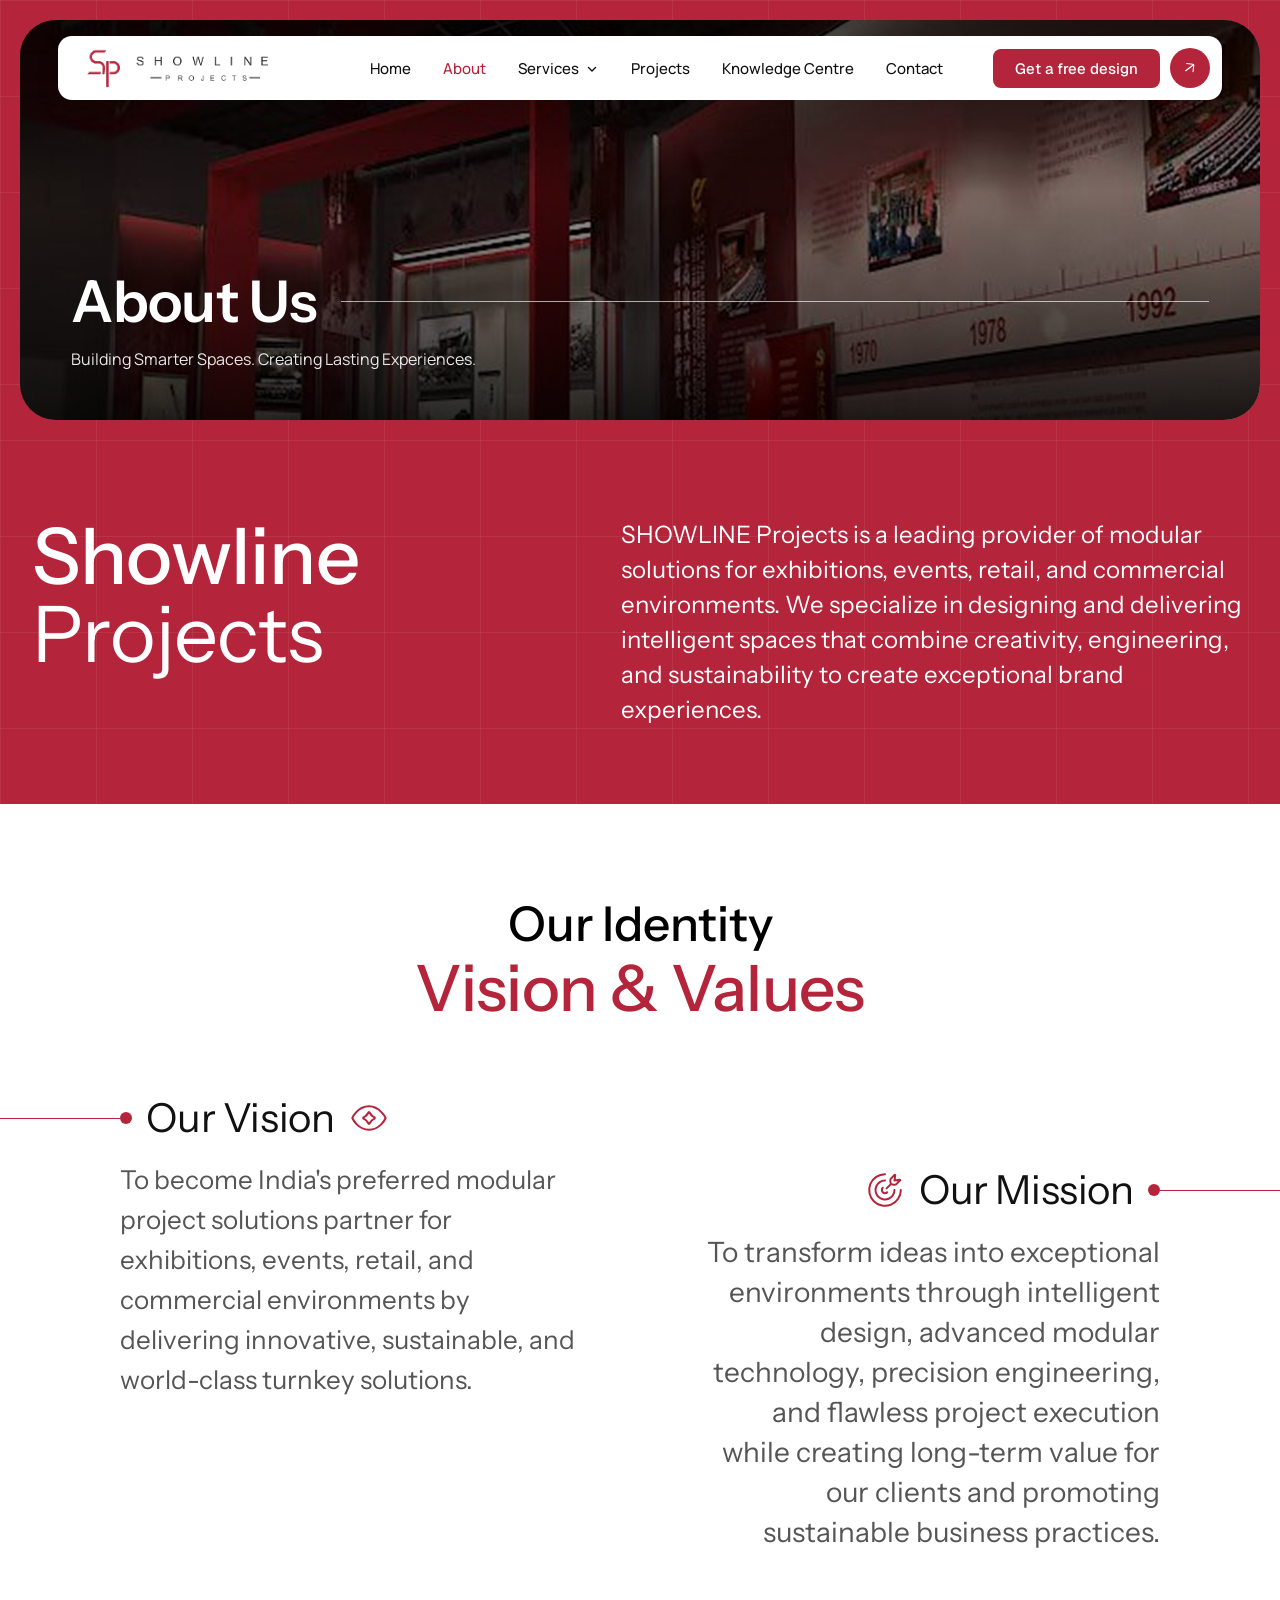
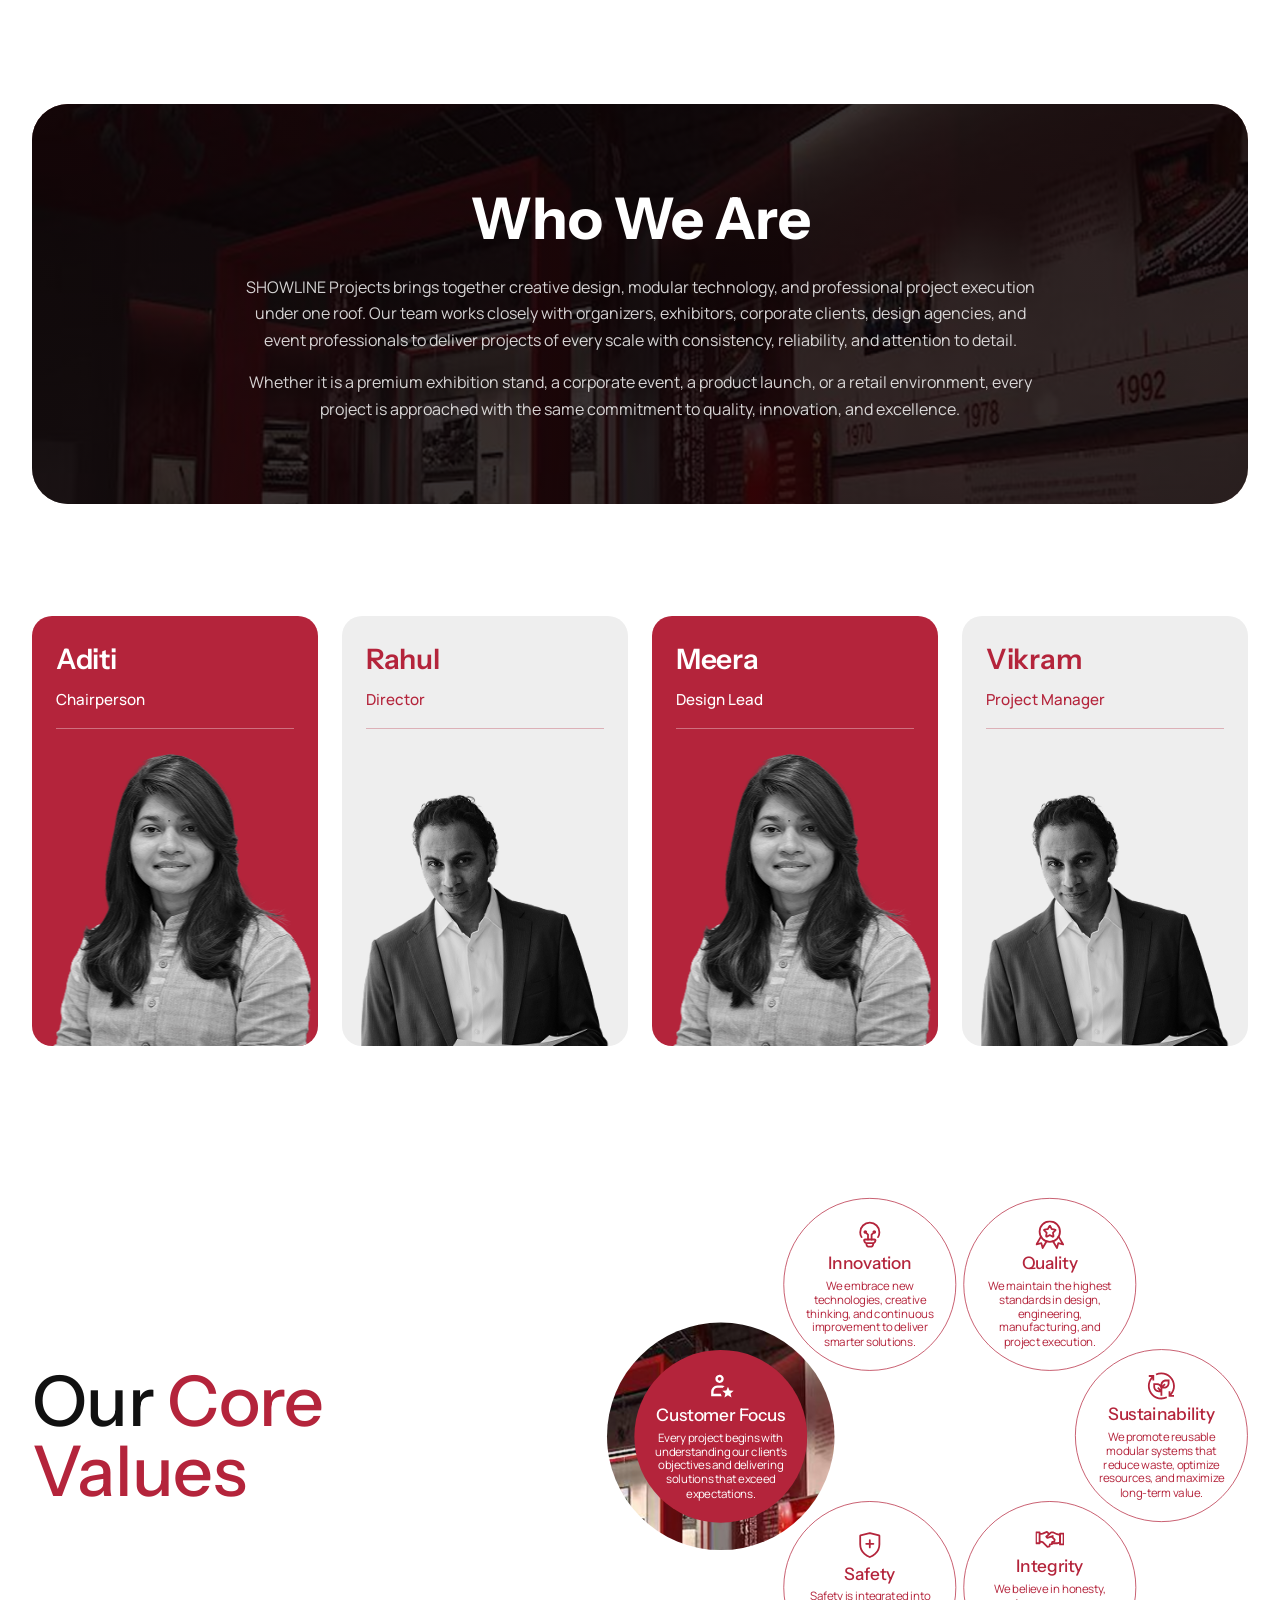
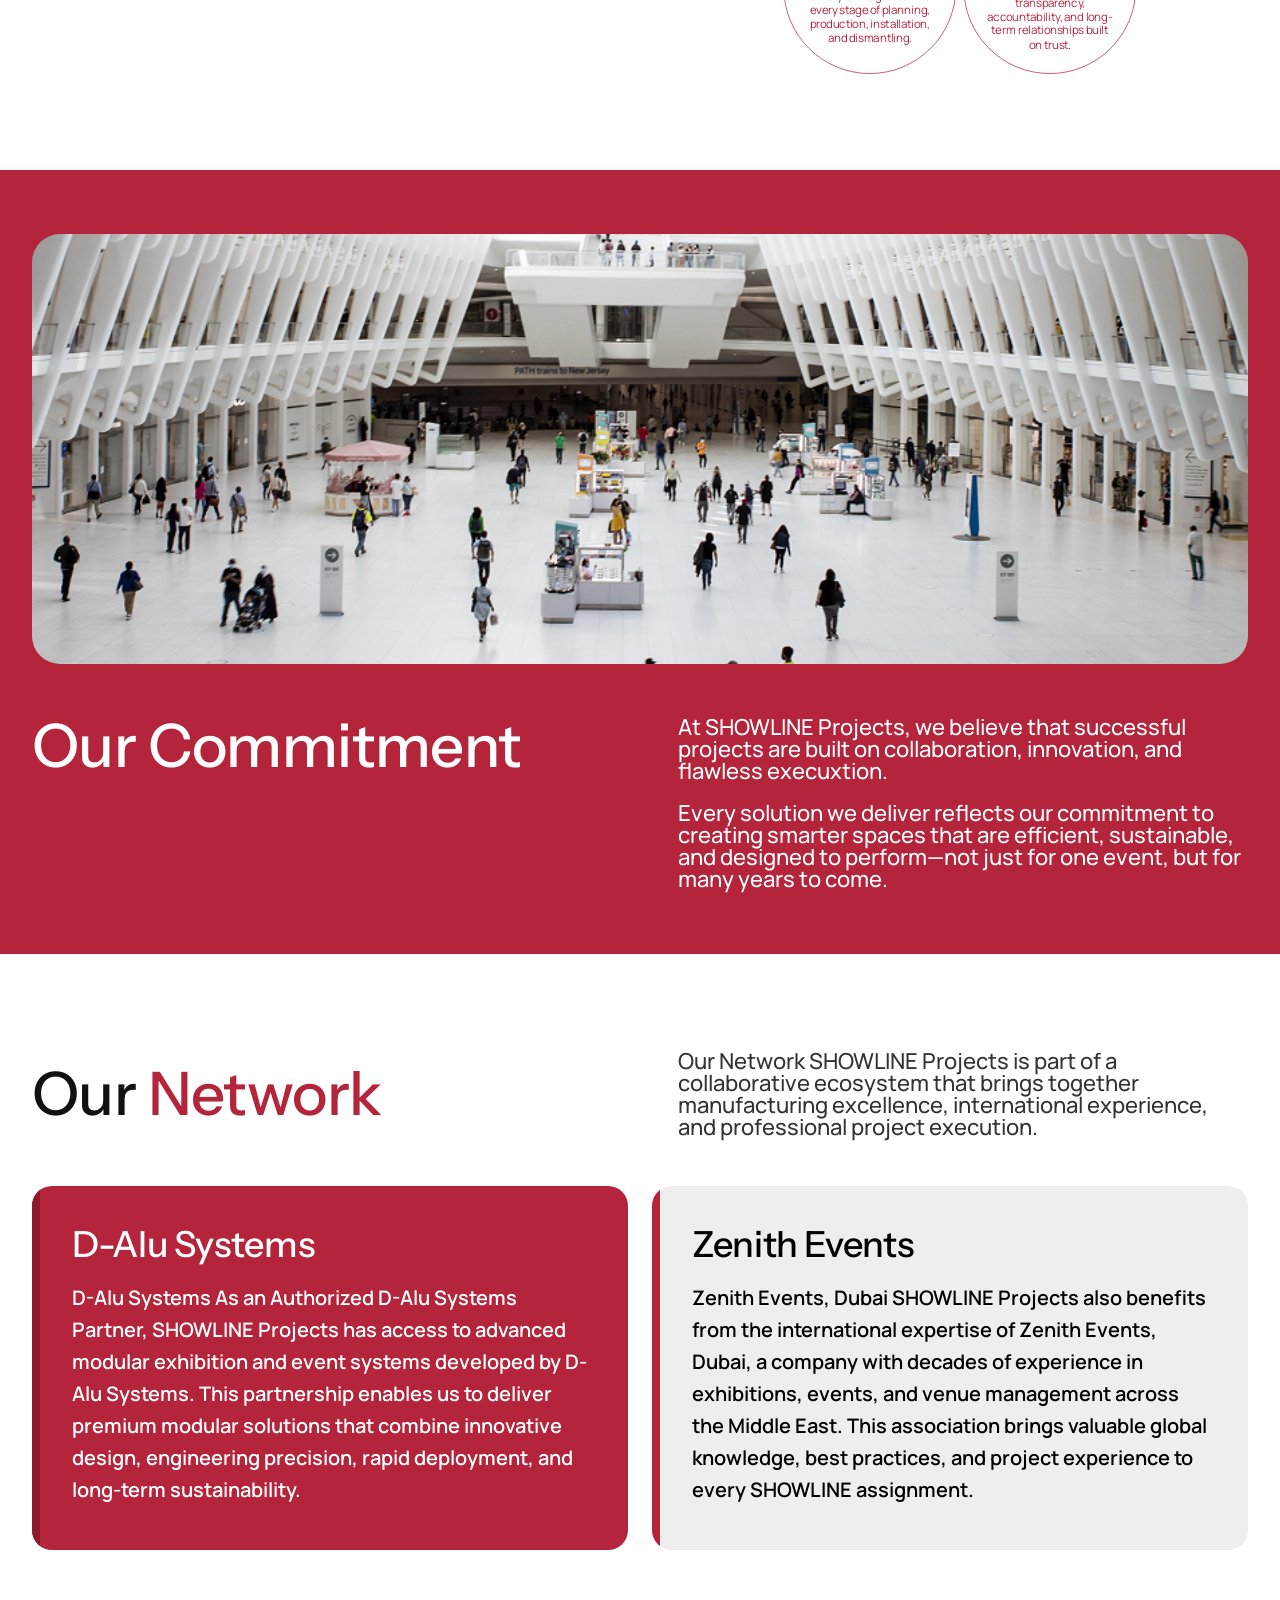
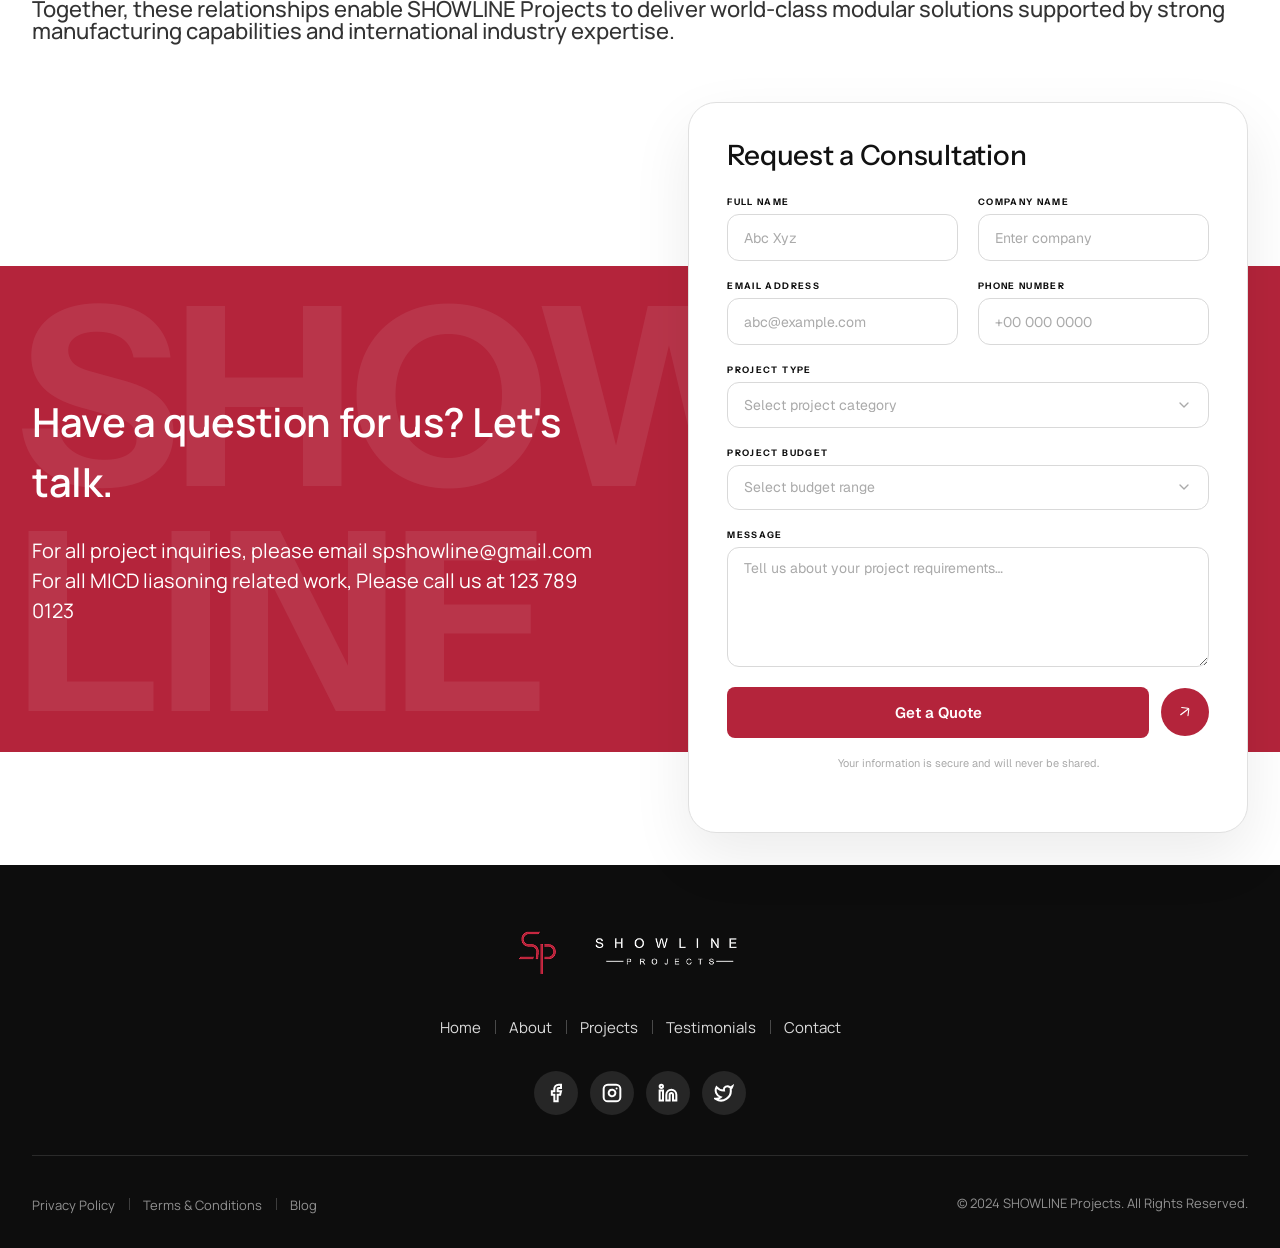
==== about-us.html @ 3eb7bf15 "Refactor styles for testimonials section and adjust button border radius for improved aesthetics" ====
<!DOCTYPE html>
<html lang="en">

<head>
    <meta charset="UTF-8">
    <meta name="viewport" content="width=device-width, initial-scale=1.0">
    <title>About Us — Showline Projects</title>
    <meta name="description"
        content="Showline Projects — a leading provider of modular solutions for exhibitions, events, retail, and commercial environments.">
    <meta name="keywords"
        content="about Showline Projects, modular solutions provider, exhibition stands, retail environments, commercial spaces, event solutions">
    <meta name="author" content="Showline Projects">
    <meta property="og:title" content="About Us — Showline Projects">
    <meta property="og:description"
        content="Learn more about Showline Projects, a leading provider of modular solutions for exhibitions, events, and retail environments.">
    <meta property="og:type" content="website">

    <!-- Favicon -->
    <link rel="icon" type="image/x-icon" href="favicon.ico">
    <link rel="icon" type="image/svg+xml" href="favicon.svg">

    <link rel="stylesheet" href="css/global.css">
    <link rel="stylesheet" href="css/about-us.css">
    <script src="js/lib/aos.js"></script>
    <script>
        AOS?.init();
    </script>
</head>

<body>

    <!-- ============================ HEADER ============================ -->
    <header class="site-header">
        <div class="site-header__inner">
            <a href="index.html" class="site-header__logo" aria-label="Showline Projects — home">
                <img src="images/logo/showline-navbar-logo.png" alt="Showline Projects" width="270" height="46">
            </a>

            <nav class="site-nav" id="site-nav" aria-label="Primary">
                <ul class="site-nav__list">
                    <li><a href="index.html">Home</a></li>
                    <li><a href="about-us.html" aria-current="page">About</a></li>
                    <li class="site-nav__item nav-dropdown">
                        <button type="button" class="site-nav__link nav-dropdown__toggle" aria-haspopup="true"
                            aria-expanded="false">
                            Services
                            <span aria-hidden="true"></span>
                        </button>
                        <ul class="nav-dropdown__menu">
                            <li><a href="exhibition.html">Exhibition &amp; Trade shows</a></li>
                            <li><a href="events.html">Events and Experiences</a></li>
                        </ul>
                    </li>
                    <li><a href="projects.html">Projects</a></li>
                    <li><a href="knowledge-center.html">Knowledge Centre</a></li>
                    <li><a href="contact-us.html">Contact</a></li>
                </ul>
            </nav>

            <div class="site-header__actions">
                <a href="#contact" class="btn btn-primary site-header__cta">
                    <span>Get a free design</span>
                    <span>Get a Quote</span>
                </a>
                <a href="#contact" class="btn-icon btn-icon--sm" aria-label="Get a free design">
                    <img src="images/icons/icon-arrow-navbar.svg" alt="" width="24" height="24">
                </a>
                <button class="nav-toggle" id="nav-toggle" aria-label="Toggle menu" aria-expanded="false"
                    aria-controls="site-nav">
                    <span></span><span></span><span></span>
                </button>
            </div>
        </div>
    </header>

    <main>

        <!-- ============================ HERO ============================ -->
        <section class="hero red-block" aria-labelledby="hero-title">
            <div class="hero__frame">
                <img class="hero__bg" src="images/about-us/hero-section-bg.jpg" alt="" aria-hidden="true">
                <img class="hero__overlay" src="images/about-us/hero-section-overlay.png" alt="" aria-hidden="true">
                <div class="hero__content">
                    <h1 id="hero-title" class="hero__title">About Us</h1>
                    <p class="hero__subtitle">Building Smarter Spaces. Creating Lasting Experiences.</p>
                </div>
            </div>
        </section>

        <!-- ===================== SHOWLINE PROJECTS INTRO ===================== -->
        <section class="intro red-block" aria-labelledby="intro-title">
            <div class="container intro__inner">
                <h2 id="intro-title" class="intro__title"><span>Showline</span><br>Projects</h2>
                <p class="intro__text">
                    SHOWLINE Projects is a leading provider of modular solutions for exhibitions, events,
                    retail, and commercial environments. We specialize in designing and delivering intelligent
                    spaces that combine creativity, engineering, and sustainability to create exceptional brand
                    experiences.
                </p>
            </div>
        </section>

        <!-- ===================== VISION & MISSION ===================== -->
        <section class="identity section" aria-labelledby="identity-title">
            <div class="container">
                <header class="identity__head text-center">
                    <p class="identity__eyebrow">Our Identity</p>
                    <h2 id="identity-title" class="identity__title">Vision <span>&amp; Values</span></h2>
                </header>

                <div class="identity__grid">
                    <article class="pillar pillar--left">
                        <h3 class="pillar__title">
                            <span aria-hidden="true">
                                <span></span>
                                <span></span>
                            </span>
                            <span>Our Vision</span>
                            <img src="images/icons/icon-ourvision-eye.svg" alt="" width="44" height="44">
                        </h3>
                        <p>To become India's preferred modular project solutions partner for exhibitions,
                            events, retail, and commercial environments by delivering innovative, sustainable,
                            and world-class turnkey solutions.</p>
                    </article>

                    <article class="pillar pillar--right">
                        <h3 class="pillar__title">
                            <img src="images/icons/icon-our-mission-mage_goals.svg" alt="" width="44" height="44">
                            <span>Our Mission</span>
                            <span aria-hidden="true">
                                <span></span>
                                <span></span>
                            </span>
                        </h3>
                        <p>To transform ideas into exceptional environments through intelligent design,
                            advanced modular technology, precision engineering, and flawless project execution
                            while creating long-term value for our clients and promoting sustainable business
                            practices.</p>
                    </article>
                </div>
            </div>
        </section>

        <!-- ===================== WHO WE ARE ===================== -->
        <section class="whoweare section--tight" aria-labelledby="who-title">
            <div class="container">
                <div class="whoweare__frame">
                    <img class="whoweare__bg" src="images/about-us/hero-section-bg.jpg" alt="" aria-hidden="true">
                    <div class="whoweare__content">
                        <h2 id="who-title" class="whoweare__title">Who We Are</h2>
                        <p>SHOWLINE Projects brings together creative design, modular technology, and professional
                            project execution under one roof. Our team works closely with organizers, exhibitors,
                            corporate clients, design agencies, and event professionals to deliver projects of every
                            scale with consistency, reliability, and attention to detail.</p>
                        <p>Whether it is a premium exhibition stand, a corporate event, a product launch, or a retail
                            environment, every project is approached with the same commitment to quality, innovation,
                            and excellence.</p>
                    </div>
                </div>
            </div>
        </section>

        <!-- ===================== LEADERSHIP ===================== -->
        <section class="leadership section--tight" aria-label="Leadership team">
            <div class="container">
                <p class="leadership__eyebrow eyebrow text-center hide-desktop">The Experts</p>
                <h2 class="leadership__title text-center hide-desktop">Meet Our Team</h2>
                <ul class="leadership__grid">
                    <li class="profile-card">
                        <div class="profile-card__text">
                            <h3 class="profile-card__name">Aditi</h3>
                            <p class="profile-card__role">Chairperson</p>
                        </div>
                        <img class="profile-card__photo" src="images/team-members/1.png" alt="Aditi, Chairperson">
                    </li>
                    <li class="profile-card">
                        <div class="profile-card__text">
                            <h3 class="profile-card__name">Rahul</h3>
                            <p class="profile-card__role">Director</p>
                        </div>
                        <img class="profile-card__photo" src="images/team-members/2.png" alt="Rahul, Director">
                    </li>
                    <li class="profile-card">
                        <div class="profile-card__text">
                            <h3 class="profile-card__name">Meera</h3>
                            <p class="profile-card__role">Design Lead</p>
                        </div>
                        <img class="profile-card__photo" src="images/team-members/1.png" alt="Meera, Design Lead">
                    </li>
                    <li class="profile-card">
                        <div class="profile-card__text">
                            <h3 class="profile-card__name">Vikram</h3>
                            <p class="profile-card__role">Project Manager</p>
                        </div>
                        <img class="profile-card__photo" src="images/team-members/2.png" alt="Vikram, Project Manager">
                    </li>
                </ul>
            </div>
        </section>

        <!-- ===================== CORE VALUES ===================== -->
        <section class="values section" aria-labelledby="values-title">
            <div class="container">
                <h2 id="values-title" class="values__title">
                    Our <span>Core <br>Values</span>
                </h2>
                <p class="values__intro hide-desktop">Transforming ideas into exceptional environments with
                    world-class excellence.</p>

                <div class="values__cluster">
                    <!-- Center: Customer Focus -->
                    <article class="value value--center" style="--pos:center">
                        <div class="value__inner">
                            <img class="value__icon" src="images/icons/icon-customer-focus-ix_customer.svg" alt=""
                                width="40" height="40">
                            <h3 class="value__name">Customer Focus</h3>
                            <p class="value__desc">Every project begins with understanding our client's objectives
                                and delivering solutions that exceed expectations.</p>
                        </div>
                    </article>

                    <article class="value" style="--pos:tl">
                        <div class="value__inner">
                            <img class="value__icon" src="images/icons/icon-inovation-hugeicons_ai-innovation-03.svg"
                                alt="" width="40" height="40">
                            <h3 class="value__name">Innovation</h3>
                            <p class="value__desc">We embrace new technologies, creative thinking, and continuous
                                improvement to deliver smarter solutions.</p>
                        </div>
                    </article>

                    <article class="value" style="--pos:tr">
                        <div class="value__inner">
                            <img class="value__icon" src="images/icons/icon-qualitystreamline_star-badge.svg" alt=""
                                width="40" height="40">
                            <h3 class="value__name">Quality</h3>
                            <p class="value__desc">We maintain the highest standards in design, engineering,
                                manufacturing, and project execution.</p>
                        </div>
                    </article>

                    <article class="value" style="--pos:r">
                        <div class="value__inner">
                            <img class="value__icon" src="images/icons/icon-sustainability-carbon_sustainability.svg"
                                alt="" width="40" height="40">
                            <h3 class="value__name">Sustainability</h3>
                            <p class="value__desc">We promote reusable modular systems that reduce waste, optimize
                                resources, and maximize long-term value.</p>
                        </div>
                    </article>

                    <article class="value" style="--pos:bl">
                        <div class="value__inner">
                            <img class="value__icon" src="images/icons/icon-safety-si_shield-health-safety-line.svg"
                                alt="" width="40" height="40">
                            <h3 class="value__name">Safety</h3>
                            <p class="value__desc">Safety is integrated into every stage of planning, production,
                                installation, and dismantling.</p>
                        </div>
                    </article>

                    <article class="value" style="--pos:br">
                        <div class="value__inner">
                            <img class="value__icon"
                                src="images/icons/icon-intigraity-streamline-cyber_business-handshake-deal.svg" alt=""
                                width="40" height="40">
                            <h3 class="value__name">Integrity</h3>
                            <p class="value__desc">We believe in honesty, transparency, accountability, and
                                long-term relationships built on trust.</p>
                        </div>
                    </article>
                </div>
            </div>
        </section>

        <!-- ===================== COMMITMENT ===================== -->
        <section class="commitment red-block" aria-labelledby="commit-title">
            <div class="container commitment__inner">
                <img class="commitment__image" src="images/about-us/our-commitment.jpg"
                    alt="A large, light-filled transit hall busy with people.">
                <div class="commitment__grid">
                    <h2 id="commit-title" class="commitment__title">Our Commitment</h2>
                    <div class="commitment__text">
                        <p>At SHOWLINE Projects, we believe that successful projects are built on collaboration,
                            innovation, and flawless execuxtion.</p>
                        <p>Every solution we deliver reflects our commitment to creating smarter spaces that are
                            efficient, sustainable, and designed to perform—not just for one event, but for many
                            years to come.</p>
                    </div>
                </div>
            </div>
        </section>

        <!-- ===================== NETWORK ===================== -->
        <section class="network section" aria-labelledby="network-title">
            <div class="container">
                <div class="network__head">
                    <h2 id="network-title" class="network__title">Our <span>Network</span></h2>
                    <p class="network__intro">Our Network SHOWLINE Projects is part of a collaborative ecosystem
                        that brings together manufacturing excellence, international experience, and professional
                        project execution.</p>
                </div>

                <div class="network__cards">
                    <article class="info-card info-card--red">
                        <h3 class="info-card__title">D-Alu Systems</h3>
                        <p>D-Alu Systems As an Authorized D-Alu Systems Partner, SHOWLINE Projects has access to
                            advanced modular exhibition and event systems developed by D-Alu Systems. This
                            partnership enables us to deliver premium modular solutions that combine innovative
                            design, engineering precision, rapid deployment, and long-term sustainability.</p>
                    </article>
                    <article class="info-card info-card--light">
                        <h3 class="info-card__title">Zenith Events</h3>
                        <p>Zenith Events, Dubai SHOWLINE Projects also benefits from the international expertise of
                            Zenith Events, Dubai, a company with decades of experience in exhibitions, events, and
                            venue management across the Middle East. This association brings valuable global
                            knowledge, best practices, and project experience to every SHOWLINE assignment.</p>
                    </article>
                </div>

                <p class="network__footnote">Together, these relationships enable SHOWLINE Projects to deliver
                    world-class modular solutions supported by strong manufacturing capabilities and international
                    industry expertise.</p>
            </div>
        </section>

        <!-- ===================== CONTACT ===================== -->
        <section class="contact" id="contact" aria-labelledby="contact-title">
            <div class="contact__band red-block">
                <span aria-hidden="true">SHOW<br>LINE</span>
                <div class="container contact__inner">
                    <div class="contact__intro">
                        <h2 id="contact-title" class="contact__title">Have a question for us? Let's talk.</h2>
                        <p class="contact__lines">
                            For all project inquiries, please email spshowline@gmail.com<br>
                            For all MICD liasoning related work, Please call us at 123 789 0123
                        </p>
                    </div>
                </div>
            </div>

            <div class="container">
                <form class="contact-form" id="contact-form" novalidate>
                    <h3 class="contact-form__title">Request a Consultation</h3>

                    <div class="contact-form__row">
                        <div class="form-field">
                            <label for="full-name">Full Name</label>
                            <input type="text" id="full-name" name="full-name" placeholder="Abc Xyz" required>
                        </div>
                        <div class="form-field">
                            <label for="company">Company Name</label>
                            <input type="text" id="company" name="company" placeholder="Enter company">
                        </div>
                    </div>

                    <div class="contact-form__row">
                        <div class="form-field">
                            <label for="email">Email Address</label>
                            <input type="email" id="email" name="email" placeholder="abc@example.com" required>
                        </div>
                        <div class="form-field">
                            <label for="phone">Phone Number</label>
                            <input type="tel" id="phone" name="phone" placeholder="+00 000 0000">
                        </div>
                    </div>

                    <div class="form-field">
                        <label for="project-type">Project Type</label>
                        <select id="project-type" name="project-type">
                            <option value="" disabled selected>Select project category</option>
                            <option>Exhibition Stand</option>
                            <option>Corporate Event</option>
                            <option>Retail Environment</option>
                            <option>Product Launch</option>
                        </select>
                    </div>

                    <div class="form-field contact-form__budget">
                        <label for="budget">Project Budget</label>
                        <select id="budget" name="budget">
                            <option value="" disabled selected>Select budget range</option>
                            <option>Under $10k</option>
                            <option>$10k – $50k</option>
                            <option>$50k – $100k</option>
                            <option>$100k+</option>
                        </select>
                    </div>

                    <div class="form-field">
                        <label for="message">Message</label>
                        <textarea id="message" name="message" rows="4"
                            placeholder="Tell us about your project requirements…"></textarea>
                    </div>

                    <div class="contact-form__actions">
                        <button type="submit" class="btn btn-primary btn-block">Get a Quote</button>
                        <span aria-hidden="true">
                            <img src="images/icons/icon-arrow-navbar.svg" alt="" width="24" height="24">
                        </span>
                    </div>

                    <p class="contact-form__note">Your information is secure and will never be shared.</p>

                    <p class="contact-form__status" id="form-status" role="status" hidden>
                        Thank you — your request has been received. We'll be in touch shortly.
                    </p>
                </form>
            </div>
        </section>

    </main>

    <!-- ============================ FOOTER ============================ -->
    <footer class="site-footer">
        <div class="container site-footer__inner">
            <a href="index.html" class="site-footer__logo" aria-label="Showline Projects — home">
                <img src="images/logo/showline-logo-symbol.png" alt="" width="40" height="46">
                <img src="images/logo/showline-logo-text-white.png" alt="Showline Projects" width="172" height="34">
            </a>

            <nav class="site-footer__nav" aria-label="Footer">
                <ul>
                    <li><a href="index.html">Home</a></li>
                    <li><a href="about-us.html">About</a></li>
                    <li><a href="projects.html">Projects</a></li>
                    <li><a href="testimonials.html">Testimonials</a></li>
                    <li><a href="contact-us.html">Contact</a></li>
                </ul>
            </nav>

            <ul class="site-footer__social">
                <li><a href="#" aria-label="Facebook"><img src="images/icons/icon-social-facebook.svg" alt="" width="44"
                            height="44"></a></li>
                <li><a href="#" aria-label="Instagram"><img src="images/icons/icon-social-instagram.svg" alt=""
                            width="44" height="44"></a></li>
                <li><a href="#" aria-label="LinkedIn"><img src="images/icons/icon-social-linkedin.svg" alt="" width="44"
                            height="44"></a></li>
                <li><a href="#" aria-label="Twitter"><img src="images/icons/icon-social-twitter.svg" alt="" width="44"
                            height="44"></a></li>
            </ul>

            <hr class="site-footer__rule">

            <div class="site-footer__bottom">
                <ul class="site-footer__legal">
                    <li><a href="privacy-policy.html">Privacy Policy</a></li>
                    <li><a href="terms-conditions.html">Terms &amp; Conditions</a></li>
                    <li><a href="knowledge-center.html">Blog</a></li>
                </ul>
                <p class="site-footer__copy">© 2024 SHOWLINE Projects. All Rights Reserved.</p>
            </div>
        </div>
    </footer>

    <script src="js/navbar.js"></script>
    <script src="js/quotation-form.js"></script>
</body>

</html>
---- css/global.css ----
/* ============================================================
   global.css — shared foundation imported on every page
   (paths are relative to this file, inside /css)
   Page-level stylesheets stay separate and load after this.
   ============================================================ */
@import "common/reset.css";
@import "common/variables.css";
@import "common/typography.css";
@import "common/utilities.css";
@import "common/buttons.css";
@import "lib/aos.css";
@import "common/forms.css";
@import "common/header.css";
@import "common/footer.css";
---- css/about-us.css ----
/* ============================================================
   about-us.css — page sections only
   (no header / footer / utility / button styles)
   ============================================================ */

/* ============================ HERO ============================ */
.hero {
    background-color: var(--color-red);
    padding: 1.25rem;
}

/* Subtle grid texture — hero only (was previously a shared .red-block rule) */
.hero.red-block::before,.intro.red-block::before {
    content: "";
    position: absolute;
    inset: 0;
    background-image:
        linear-gradient(rgba(255, 255, 255, 0.07) 1px, transparent 1px),
        linear-gradient(90deg, rgba(255, 255, 255, 0.07) 1px, transparent 1px);
    background-size: 96px 96px;
    pointer-events: none;
    z-index: 0;
}

.hero__frame {
    position: relative;
    min-height: 400px;
    border-radius: var(--radius-2xl);
    overflow: hidden;
    display: flex;
    align-items: flex-end;
}

.hero__bg,
.hero__overlay {
    position: absolute;
    inset: 0;
    width: 100%;
    height: 100%;
    object-fit: cover;
}

.hero__bg {
    z-index: 0;
}

.hero__overlay {
    z-index: 1;
    object-fit: cover;
}

.hero__content {
    position: relative;
    z-index: 2;
    padding: 3rem clamp(2rem, 4vw, 3.5rem);
    width: 100%;
    color: var(--color-white);
}

.hero__title {
    display: flex;
    align-items: center;
    gap: 1.5rem;
    color: var(--color-white);
    font-size: var(--fs-h1);
    font-weight: 600;
    margin-bottom: 0.75rem;
}

.hero__title::after {
    content: "";
    flex: 1;
    height: 1px;
    background-color: rgba(255, 255, 255, 0.65);
}

.hero__subtitle {
    color: rgba(255, 255, 255, 0.9);
    font-size: var(--fs-lead);
}

/* ===================== SHOWLINE INTRO ===================== */
.intro {
    padding-block: clamp(3rem, 6vw, 5.5rem);
}

.intro__inner {
    display: grid;
    grid-template-columns: minmax(0, 0.9fr) minmax(0, 1.1fr);
    gap: clamp(2rem, 6vw, 6rem);
    align-items: start;
}

.intro__title {
    color: var(--color-white);
    font-family: var(--font-heading);
    font-size: 4.875rem;   /* 78px */
    font-weight: 400;      /* "Projects" */
    line-height: 1;
}

.intro__title > span {
    font-weight: 500;      /* "Showline" */
}

.intro__text {
    color: #fff;
    font-family: var(--font-heading);
    font-size: 1.5rem;    /* 24px */
    font-weight: 400;
    line-height: 35px;
    align-self: center;
}

/* ===================== VISION & MISSION ===================== */
.identity {
    overflow: hidden;
}

.identity__head {
    margin-bottom: clamp(3rem, 6vw, 5rem);
}

.identity__eyebrow {
    font-family: var(--font-heading);
    font-size: 3rem;       /* 48px */
    font-weight: 500;
    line-height: 1;
    color: #000;
    margin-bottom: 0.5rem;
}

.identity__title {
    font-family: var(--font-heading);
    font-size: 4rem;       /* 64px */
    font-weight: 500;
    line-height: 1;
    color: var(--color-red);
}

.identity__grid {
    display: grid;
    grid-template-columns: 1fr 1fr;
    gap: clamp(2rem, 5vw, 4rem);
    max-width: 1040px;
    margin-inline: auto;
}

.pillar {
    max-width: 460px;
}

.pillar--right {
    margin-top: 4.5rem;
    margin-left: auto;
    text-align: right;
}

.pillar__title {
    display: flex;
    align-items: center;
    gap: 0.9rem;
    font-family: var(--font-heading);
    font-size: 2.5rem;   /* 40px */
    font-weight: 400;
    line-height: 1.1;
    color: var(--color-ink);
    margin-bottom: 1.25rem;
}

.pillar__title img {
    width: 40px;
    height: 40px;
}

.pillar--right .pillar__title {
    justify-content: flex-end;
}

/* The label is the 2nd child of .pillar__title in both left & right variants. */
.pillar__title > span:nth-child(2) {
    white-space: nowrap;
}

/* The marker is the span that wraps the line+dot: first child on the left
   pillar, last child on the right pillar. */
.pillar--left .pillar__title > span:first-child,
.pillar--right .pillar__title > span:last-child {
    display: flex;
    align-items: center;
    flex: 0 0 auto;   /* don't grow — keep the title at the edge, not pushed to center */
}

/* dot: 2nd inner span on the left marker, 1st inner span on the right marker */
.pillar--left .pillar__title > span:first-child > span:last-child,
.pillar--right .pillar__title > span:last-child > span:first-child {
    width: 12px;
    height: 12px;
    border-radius: 50%;
    background-color: var(--color-red);
    flex-shrink: 0;
}

/* line: 1st inner span on the left marker, 2nd inner span on the right marker */
.pillar--left .pillar__title > span:first-child > span:first-child,
.pillar--right .pillar__title > span:last-child > span:last-child {
    height: 1.5px;
    width: 50vw;   /* fixed; extends off-screen and is clipped by .identity overflow:hidden */
    background-color: var(--color-red);
    flex: none;
}

/* left: line runs off-screen left, dot sits at its end (joined) beside the label */
.pillar--left .pillar__title > span:first-child {
    margin-left: -50vw;
}

/* right: dot beside the label, line runs off-screen right (joined) */
.pillar--right .pillar__title > span:last-child {
    margin-right: -50vw;
}

.pillar p {
    font-family: var(--font-heading);
    font-weight: 400;
    line-height: 40px;
    color: var(--color-body);
}

.pillar--left p {
    font-size: 1.625rem;   /* 26px */
}

.pillar--right p {
    font-size: 1.75rem;    /* 28px */
}

/* ===================== WHO WE ARE ===================== */
.whoweare__frame {
    position: relative;
    border-radius: var(--radius-2xl);
    overflow: hidden;
    min-height: 400px;
    display: flex;
    align-items: center;
    justify-content: center;
    text-align: center;
}

.whoweare__bg {
    position: absolute;
    inset: 0;
    width: 100%;
    height: 100%;
    object-fit: cover;
    z-index: 0;
}

.whoweare__frame::after {
    content: "";
    position: absolute;
    inset: 0;
    background: linear-gradient(rgba(10, 4, 6, 0.82), rgba(10, 4, 6, 0.82));
    z-index: 1;
}

.whoweare__content {
    position: relative;
    z-index: 2;
    max-width: 940px;
    padding: clamp(2rem, 5vw, 4rem);
    color: var(--color-white);
}

.whoweare__title {
    color: var(--color-white);
    font-size: var(--fs-h1);
    font-weight: 700;
    margin-bottom: 1.5rem;
}

.whoweare__content p {
    color: rgba(255, 255, 255, 0.82);
    font-size: var(--fs-lead);
}

.whoweare__content p + p {
    margin-top: 1rem;
}

/* ===================== LEADERSHIP ===================== */
.leadership__eyebrow {
    margin-bottom: 0.25rem;
}

.leadership__title {
    font-size: var(--fs-h2);
    margin-bottom: clamp(2rem, 4vw, 3rem);
}

.leadership__grid {
    display: grid;
    grid-template-columns: repeat(4, 1fr);
    gap: 1.5rem;
}

.profile-card {
    /* colour tokens — flipped per position via :nth-child (see below) */
    --pc-bg: var(--color-red);
    --pc-fg: #fff;
    --pc-line: rgba(255, 255, 255, 0.35);

    position: relative;
    border-radius: var(--radius-lg);
    overflow: hidden;
    min-height: 430px;
    padding: 1.75rem 1.5rem 0;
    display: flex;
    flex-direction: column;
    background-color: var(--pc-bg);
    color: var(--pc-fg);
}

/* Desktop 4-up: strict alternate red / gray */
.profile-card:nth-child(even) {
    --pc-bg: var(--color-surface);
    --pc-fg: var(--color-red);
    --pc-line: rgba(180, 36, 59, 0.3);
}

.profile-card__text {
    position: relative;
    z-index: 2;
    padding-bottom: 1rem;
    border-bottom: 1px solid var(--pc-line);
}

.profile-card__name {
    color: var(--pc-fg);
    font-size: var(--fs-h3);
    font-weight: 600;
    margin-bottom: 0.75rem;
}

.profile-card__role {
    color: var(--pc-fg);
    font-size: 0.95rem;
    font-weight: 500;
}

.profile-card__photo {
    position: absolute;
    bottom: 0;
    left: 50%;
    transform: translateX(-50%);
    height: 297px;    /* fixed — every portrait renders the same height */
    width: auto;
    object-fit: contain;
    object-position: bottom;
    filter: grayscale(1) contrast(1.05);
    z-index: 1;
}

/* ===================== CORE VALUES ===================== */
.values .container {
    display: flex;
    align-items: center;   /* heading vertically centered against the cluster */
    gap: 2rem;
}

.values__title {
    flex: 1 1 auto;
    font-family: var(--font-heading);
    font-size: 4.375rem;   /* 70px */
    font-weight: 500;
    line-height: 1;
    color: var(--color-ink);
}

.values__intro {
    margin-top: 1rem;
    font-size: var(--fs-lead);
    max-width: 30ch;
}

/* Desktop hexagonal cluster */
.values__cluster {
    position: relative;
    flex: 0 0 890px;
    width: 890px;
    height: 661px;
    margin: 0;
}

.value {
    position: absolute;
    width: 240px;
    height: 240px;
    border: 1.5px solid var(--color-red);
    border-radius: 50%;
    display: flex;
    align-items: center;
    justify-content: center;
    text-align: center;
    background-color: var(--color-white);
}

.value__inner {
    width: 196px;
    padding: 0.5rem;
}

.value__icon {
    width: 40px;
    height: 40px;
    margin: 0 auto 0.5rem;
}

.value__name {
    font-family: var(--font-heading);
    color: var(--color-red);
    font-size: 1.5rem;     /* 24px */
    font-weight: 500;
    line-height: 1;
    margin-bottom: 0.6rem;
}

.value__desc {
    font-family: var(--font-body);
    color: var(--color-red);
    font-size: 1rem;       /* 16px */
    font-weight: 400;
    line-height: 1.2;      /* 120% */
    letter-spacing: -0.02em;
}

/* Center: 316 photo ring holding a 240 solid-red circle */
.value--center {
    width: 316px;
    height: 316px;
    border: none;
    overflow: hidden;
    background-image: url('../images/about-us/hero-section-bg.jpg');
    background-size: cover;
    background-position: center;
}

.value--center .value__inner {
    width: 240px;
    height: 240px;
    border-radius: 50%;
    background-color: var(--color-red);
    display: flex;
    flex-direction: column;
    align-items: center;
    justify-content: center;
    padding: 1.75rem;
    color: var(--color-white);
}

.value--center .value__name {
    color: var(--color-white);
}

.value--center .value__desc {
    color: var(--color-white);
}

.value--center .value__icon {
    filter: brightness(0) invert(1);
}

/* Cluster placement (DOM: center, innovation, quality, sustainability, safety, integrity) */
.value:nth-child(1) { left: 0;     top: 173px; }   /* Customer Focus (316 center) */
.value:nth-child(2) { left: 245px; top: 0; }       /* Innovation */
.value:nth-child(3) { left: 495px; top: 0; }       /* Quality */
.value:nth-child(4) { left: 650px; top: 210px; }   /* Sustainability */
.value:nth-child(5) { left: 245px; top: 421px; }   /* Safety */
.value:nth-child(6) { left: 495px; top: 421px; }   /* Integrity */

/* ===================== COMMITMENT ===================== */
.commitment {
    padding-block: clamp(3rem, 5vw, 4.5rem);
}

.commitment__image {
    width: 100%;
    height: clamp(260px, 34vw, 430px);
    object-fit: cover;
    border-radius: var(--radius-xl);
}

.commitment__grid {
    display: grid;
    grid-template-columns: minmax(0, 1fr) minmax(0, 1fr);
    gap: clamp(2rem, 6vw, 5rem);
    align-items: center;
    margin-top: clamp(2rem, 4vw, 3.5rem);
}

.commitment__title {
    color: var(--color-white);
    font-family: var(--font-heading);
    font-size: 3.75rem;    /* 60px */
    font-weight: 500;
    line-height: 1;
    align-self: flex-start;    /* vertically centered against the text block */
}

.commitment__text p {
    color: var(--color-white);
    font-family: var(--font-body);
    font-size: 22px;   /* 22px */
    font-weight: 500;
    line-height: 1;        /* 100% */
}


.commitment__text p + p {
    margin-top: 1.25rem;
}

/* ===================== NETWORK ===================== */
.network__head {
    display: grid;
    grid-template-columns: minmax(0, 1fr) minmax(0, 1fr);
    gap: clamp(2rem, 6vw, 5rem);
    align-items: center;
    margin-bottom: clamp(2rem, 4vw, 3rem);
}

.network__title {
    font-family: var(--font-heading);
    font-size: 3.75rem;    /* 60px */
    font-weight: 500;
    line-height: 1;
    color: var(--color-ink);
}

.network__intro {
    font-family: var(--font-body);
    font-size: 1.375rem;   /* 22px */
    font-weight: 500;
    line-height: 1;
    color: rgba(0, 0, 0, 0.8);   /* #000000CC */
}

.network__cards {
    display: grid;
    grid-template-columns: repeat(2, 1fr);
    gap: 1.5rem;
    align-items: stretch;
}

.info-card {
    position: relative;
    border-radius: var(--radius-lg);
    padding: 2.5rem 2.5rem 2.75rem;
    overflow: hidden;
}

.info-card::before {
    content: "";
    position: absolute;
    left: 0;
    top: 0;
    bottom: 0;
    width: 8px;
    border-radius: var(--radius-lg) 0 0 var(--radius-lg);
}

.info-card--red {
    background-color: var(--color-red);
    color: var(--color-white);
}

.info-card--red::before {
    background-color: var(--color-red-deep);
}

.info-card--red .info-card__title {
    color: var(--color-white);
}

.info-card--red p {
    color: #fff;
}

.info-card--light {
    background-color: var(--color-surface);
    color: var(--color-ink);
}

.info-card--light::before {
    background-color: var(--color-red);
}

.info-card__title {
    font-family: var(--font-heading);
    font-size: 2.25rem;    /* 36px */
    font-weight: 500;
    line-height: 1;
    color: #000;
    margin-bottom: 1.25rem;
}

.info-card p {
    font-family: var(--font-body);
    font-size: 1.25rem;    /* 20px */
    font-weight: 600;
    line-height: 1.6;      /* 160% */
}

.info-card--light p {
    color: #000;
}

.network__footnote {
    margin-top: clamp(2rem, 4vw, 3rem);
    font-family: var(--font-body);
    font-size: 1.375rem;   /* 22px */
    font-weight: 500;
    line-height: 1;
    color: rgba(0, 0, 0, 0.8);   /* #000000CC */
    max-width: none;       /* full width, not 50% */
}

/* ===================== CONTACT ===================== */
.contact {
    position: relative;
    margin-top:8rem;
    padding-bottom: 11rem;
}

.contact__band {
    position: relative;
    min-height: 486px;
    display: flex;
    align-items: center;
    padding-block: clamp(3rem, 6vw, 5rem);
    overflow: hidden;
}

.contact__band > span {
    position: absolute;
    left: 1rem;
    top: 50%;
    transform: translateY(-50%);
    font-family: var(--font-heading);
    font-weight: 700;
    font-size: 250px;
    line-height: 0.9;
    color: rgba(255, 255, 255, 0.08);
    letter-spacing: -0.02em;
    pointer-events: none;
    z-index: 0;
}

.contact__inner {
    position: relative;
    z-index: 1;
}

.contact__intro {
    max-width: 48%;
}

.contact__title {
    color: var(--color-white);
    font-family: var(--font-body);
    font-size: 2.5rem;     /* 40px */
    font-weight: 600;
    line-height: 1.5;      /* 150% */
    margin-bottom: 1.5rem;
}

.contact__lines {
    color: var(--color-white);
    font-family: var(--font-body);
    font-size: 1.25rem;    /* 20px */
    font-weight: 400;
    line-height: 1.5;      /* 150% */
}

/* Floating form card — visual base lives in common/forms.css; About floats it */
.contact-form {
    position: relative;
    z-index: 5;
    width: 560px;
    max-width: 100%;
    min-height: 731px;
    margin-left: auto;
    margin-top: -650px;
    margin-bottom: -9rem;
}

/* ============================================================
   RESPONSIVE
   ============================================================ */

/* --- Core Values cluster scales down before the mobile swap --- */
@media (max-width: 1320px) {
    .values__cluster {
        transform: scale(0.72);
        transform-origin: top left;
        /* reclaim the space the scale frees so flex reserves the visual size */
        margin-right: -249px;   /* 890 * 0.28 */
        margin-bottom: -185px;  /* 661 * 0.28 */
    }
}

@media (max-width: 1120px) {
    .values__cluster {
        transform: scale(0.58);
        transform-origin: top left;
        margin-right: -374px;   /* 890 * 0.42 */
        margin-bottom: -278px;  /* 661 * 0.42 */
    }
}

@media (max-width: 992px) {
    /* Vision & Mission stack, but keep the mirrored alignment (Mission right) */
    .pillar--right {
        margin-top: 3rem;
    }

    .pillar--right .pillar__title > span:last-child {
        display: none;
    }

    .pillar--left .pillar__title > span:first-child {
        display: none;
    }

    .identity__grid {
        gap: 3rem;
    }

    /* Leadership -> 2 columns */
    .leadership__grid {
        grid-template-columns: repeat(2, 1fr);
    }

    /* 2-up checkerboard: cards 2 & 3 become gray so no column repeats a colour */
    .profile-card:nth-child(even) {
        --pc-bg: var(--color-red);
        --pc-fg: #fff;
        --pc-line: rgba(255, 255, 255, 0.35);
    }

    .profile-card:nth-child(2),
    .profile-card:nth-child(3) {
        --pc-bg: var(--color-surface);
        --pc-fg: var(--color-red);
        --pc-line: rgba(180, 36, 59, 0.3);
    }

    /* Commitment / Network -> single column */
    .commitment__grid,
    .network__head {
        grid-template-columns: 1fr;
        gap: 1.5rem;
    }

    .network__cards {
        grid-template-columns: 1fr;
    }

    /* Contact -> stack, form no longer overlaps */
    .contact {
        padding-bottom: 0;
    }

    .contact__intro {
        max-width: 100%;
    }

    .contact-form {
        width: min(100%, 620px);
        margin: 2rem auto -3rem;
    }

    .contact__band {
        padding-bottom: 6rem;
    }
}

/* ---- Mobile: Core Values -> featured circle + icon-row cards (Figma) ---- */
@media (max-width: 992px) {
    .values .container {
        display: flex;
        flex-direction: column;
        align-items: center;
        text-align: center;
    }

    .values__title {
        align-self: center;
        text-align: center;
        font-size: 1.875rem;   /* 30px */
        line-height: 1.15;
    }

    /* one line ("Our Core Values") on mobile */
    .values__title br {
        display: none;
    }

    .values__intro {
        margin: 0.75rem auto 0;
        font-size: 0.9rem;
        line-height: 1.5;
        max-width: 36ch;
        color: #666;
    }

    /* Cluster becomes a simple vertical stack */
    .values__cluster {
        transform: none;
        width: 100%;
        max-width: 460px;
        height: auto;
        margin: 2rem auto 0;
        display: flex;
        flex-direction: column;
        gap: 1rem;
    }

    /* Reorder to the mock: Customer Focus, Sustainability, Innovation,
       Quality, Safety, Integrity */
    .value--center      { order: -1; }
    .value:nth-child(4) { order: 1; }   /* Sustainability */
    .value:nth-child(2) { order: 2; }   /* Innovation */
    .value:nth-child(3) { order: 3; }   /* Quality */
    .value:nth-child(5) { order: 4; }   /* Safety */
    .value:nth-child(6) { order: 5; }   /* Integrity */

    /* --- Featured "Customer Focus": image ring + red disc (keeps desktop bg) --- */
    .value--center {
        position: static;
        align-self: center;
        width: min(280px, 82%);
        height: auto;
        aspect-ratio: 1;
        border: none;
        border-radius: 50%;
        overflow: hidden;
        margin-bottom: 0.5rem;
    }

    .value--center .value__inner {
        width: 84%;
        height: 84%;
        margin: auto;
        border-radius: 50%;
        padding: 1.25rem;
    }

    .value--center .value__name {
        font-size: 1.25rem;
        margin-bottom: 0.4rem;
    }

    .value--center .value__desc {
        font-size: 0.8rem;
        line-height: 1.3;
        letter-spacing: 0;
        text-align: center;
    }

    /* --- The other five values: white card, left icon badge, red title, grey copy --- */
    .value:not(.value--center) {
        position: static;
        width: 100%;
        height: auto;
        min-height: 0;
        border: none;
        border-radius: var(--radius-lg);
        background-color: var(--color-white);
        box-shadow: var(--shadow-card);
        text-align: left;
    }

    .value:not(.value--center) .value__inner {
        display: grid;
        grid-template-columns: auto 1fr;
        column-gap: 1rem;
        row-gap: 0.25rem;
        align-items: start;
        width: 100%;
        max-width: none;
        padding: 1.125rem 1.25rem;
        text-align: left;
    }

    .value:not(.value--center) .value__icon {
        grid-row: 1 / 3;
        grid-column: 1;
        align-self: start;
        width: 48px;
        height: 48px;
        margin: 0;
        padding: 11px;
        border: 1px solid rgba(180, 36, 59, 0.22);
        border-radius: 12px;
        background-color: var(--color-white);
    }

    .value:not(.value--center) .value__name {
        grid-column: 2;
        grid-row: 1;
        color: var(--color-red);
        font-size: 1.125rem;
        margin-bottom: 0;
        text-align: left;
    }

    .value:not(.value--center) .value__desc {
        grid-column: 2;
        grid-row: 2;
        color: #6b6b6b;
        font-size: 0.85rem;
        line-height: 1.45;
        letter-spacing: 0;
        text-align: left;
    }
}

@media (max-width: 768px) {
    /* Hero goes full-bleed below the plain white navbar (no red frame) */
    .hero {
        padding: 0;
        background-color: transparent;
    }

    .hero__frame {
        min-height: 340px;
        border-radius: 0;
    }

    /* Intro -> single column */
    .intro__inner {
        grid-template-columns: 1fr;
        gap: 1.5rem;
    }

    .intro__title {
        font-size: 3.25rem;   /* 52px */
    }

    .intro__text {
        font-size: 1.125rem;
        line-height: 1.7;
    }

    /* Vision & Mission -> single column stack */
    .identity__grid {
        grid-template-columns: 1fr;
        gap: 2.5rem;
    }

    .pillar,
    .pillar--right {
        max-width: 100%;
        margin-top: 0;
        margin-left: 0;
    }

    /* Right pillar keeps its right-aligned (mirrored) look even when stacked */

    /* Scale the large headings down for narrow screens */
    .identity__eyebrow {
        font-size: 2rem;
    }

    .identity__title {
        font-size: 2.75rem;
    }

    .pillar__title {
        font-size: 2rem;
    }

    .pillar--left p,
    .pillar--right p {
        font-size: 1.125rem;
        line-height: 1.7;
    }

    /* Contact: red area encloses the form and meets the footer with no overlap */
    .contact {
        background-color: var(--color-red);
        padding-bottom: 2.5rem;   /* red gap below the card, up to the footer */
    }

    .contact__band {
        min-height: 0;
        padding-block: 2.5rem 1.5rem;   /* intro spacing; gap before the card */
    }

    .contact-form {
        margin: 0 auto;   /* sits inside the red, no negative overlap into the footer */
    }

    /* Hide the SHOWLINE watermark on mobile */
    .contact__band > span {
        display: none;
    }

    /* ---- "Our Network" section — mobile typography (per Figma) ---- */
    .network__title {
        font-size: 2rem;        /* 32px */
    }

    .network__intro {
        font-size: 1rem;        /* 16px */
        text-align: center;
    }

    .info-card__title {
        font-size: 1.5rem;      /* 24px */
    }

    .info-card p {
        font-size: 0.875rem;    /* 14px */
    }

    .network__footnote {
        font-size: 1rem;        /* 16px */
    }

    /* ---- "Our Commitment" section — mobile typography (per Figma) ----
       Body paragraphs (.commitment__text p) already match the spec
       (22px / 500 / 100%), so only the heading changes here. */
    .commitment__title {
        font-size: 2.5rem;      /* 40px */
        line-height: 1.1;       /* 110% */
    }
    .commitment__text p {
        font-size: 16px;
    }
}

@media (max-width: 576px) {
    /* Leadership stays a 2x2 grid on mobile (per mobile mock) */
    .profile-card {
        min-height: 360px;
        padding: 1.25rem 1.1rem 0;
    }

    /* smaller portraits so they fit the narrow cards (still equal height) */
    .profile-card__photo {
        height: 230px;
    }

    .profile-card__name {
        font-size: 1.375rem;
    }

    .profile-card__role {
        font-size: 0.8125rem;
    }

    .leadership__grid {
        gap: 1rem;
    }

    .hero__title {
        font-size: 2.25rem;
    }

    .info-card {
        padding: 2rem 1.75rem;
    }
}
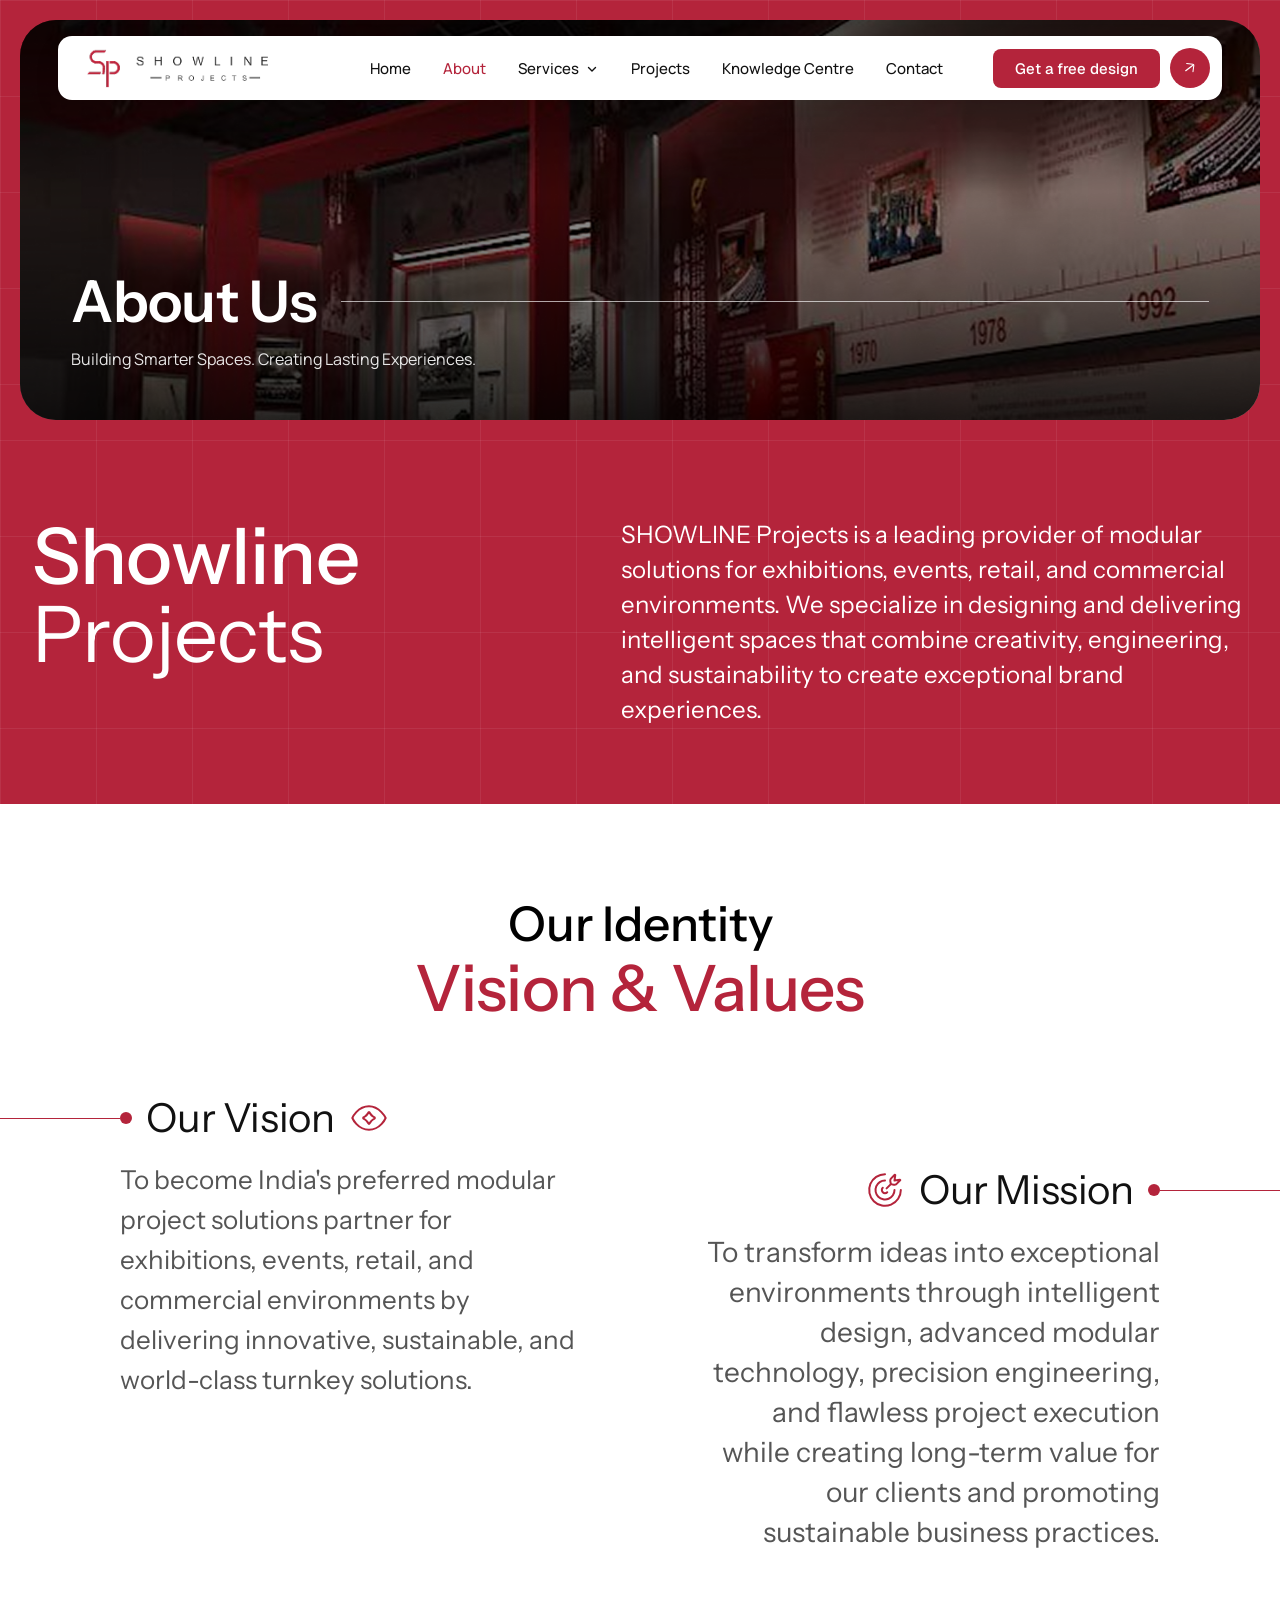
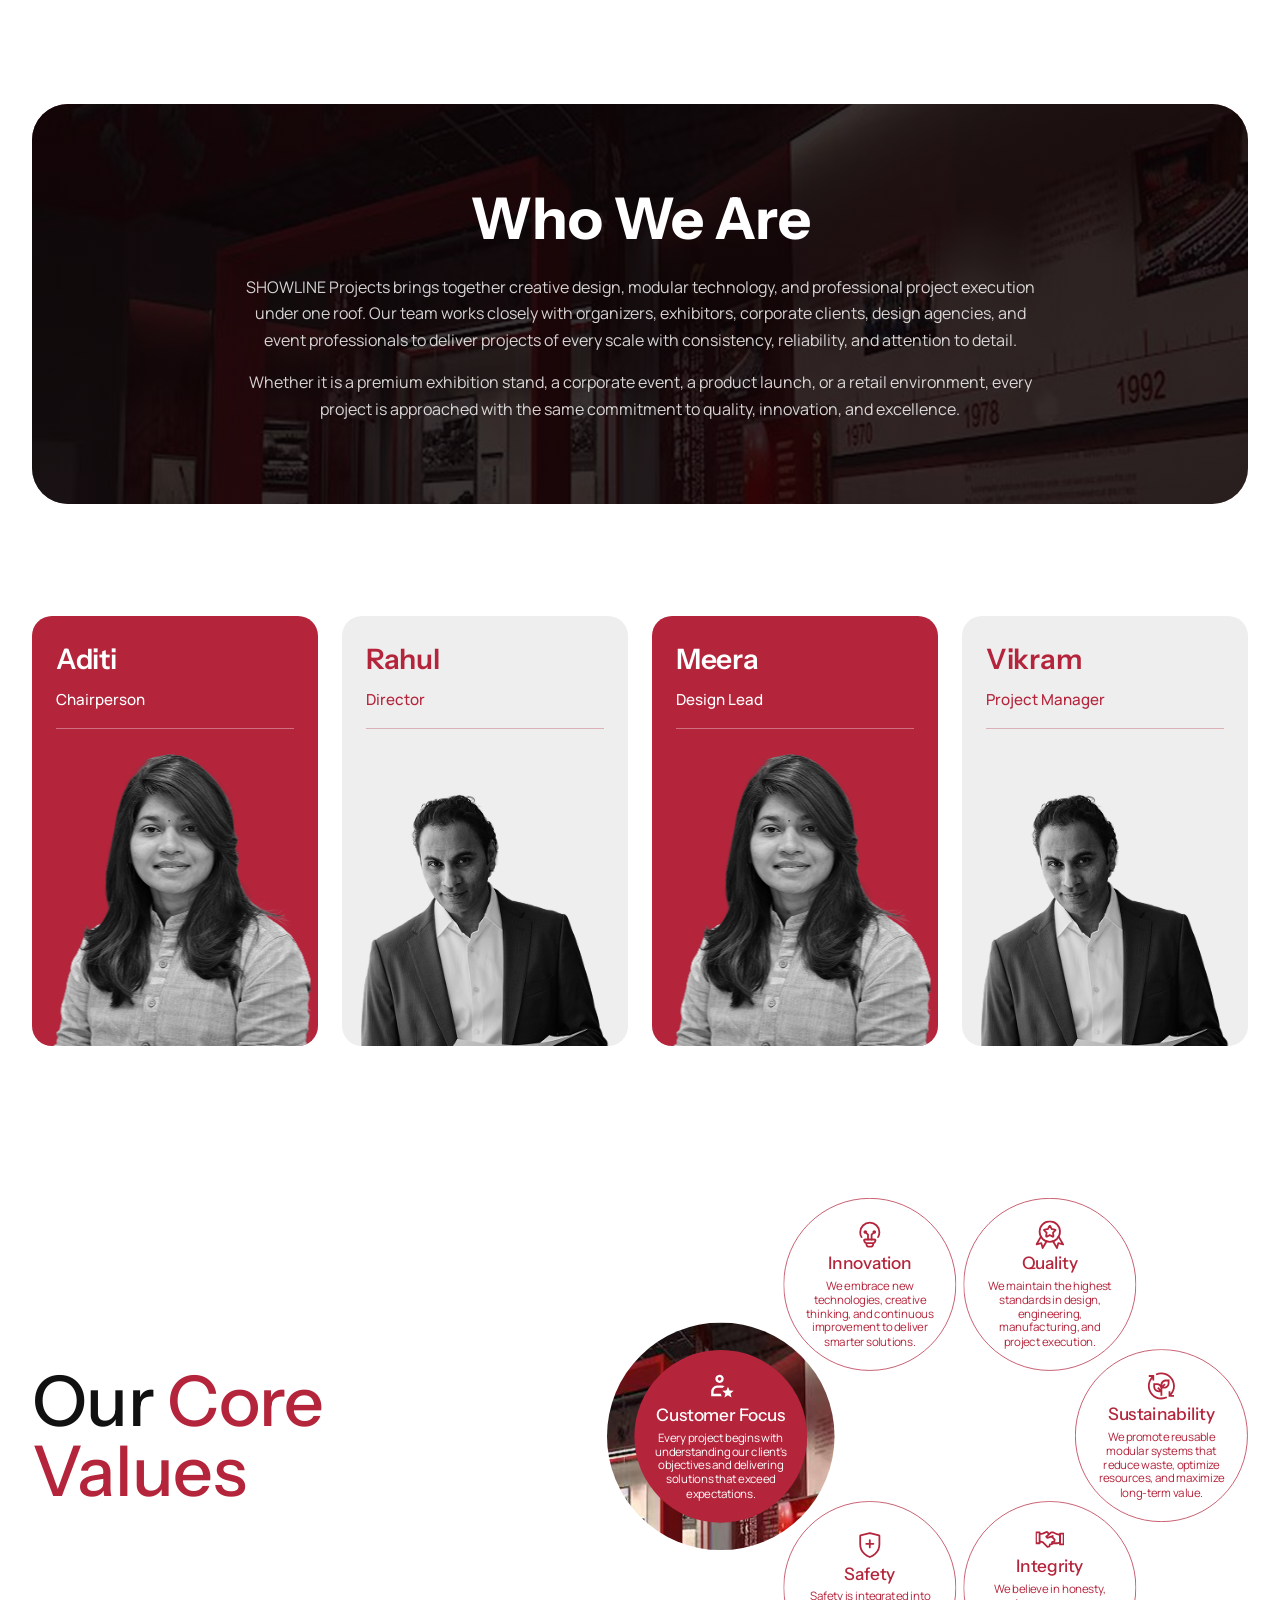
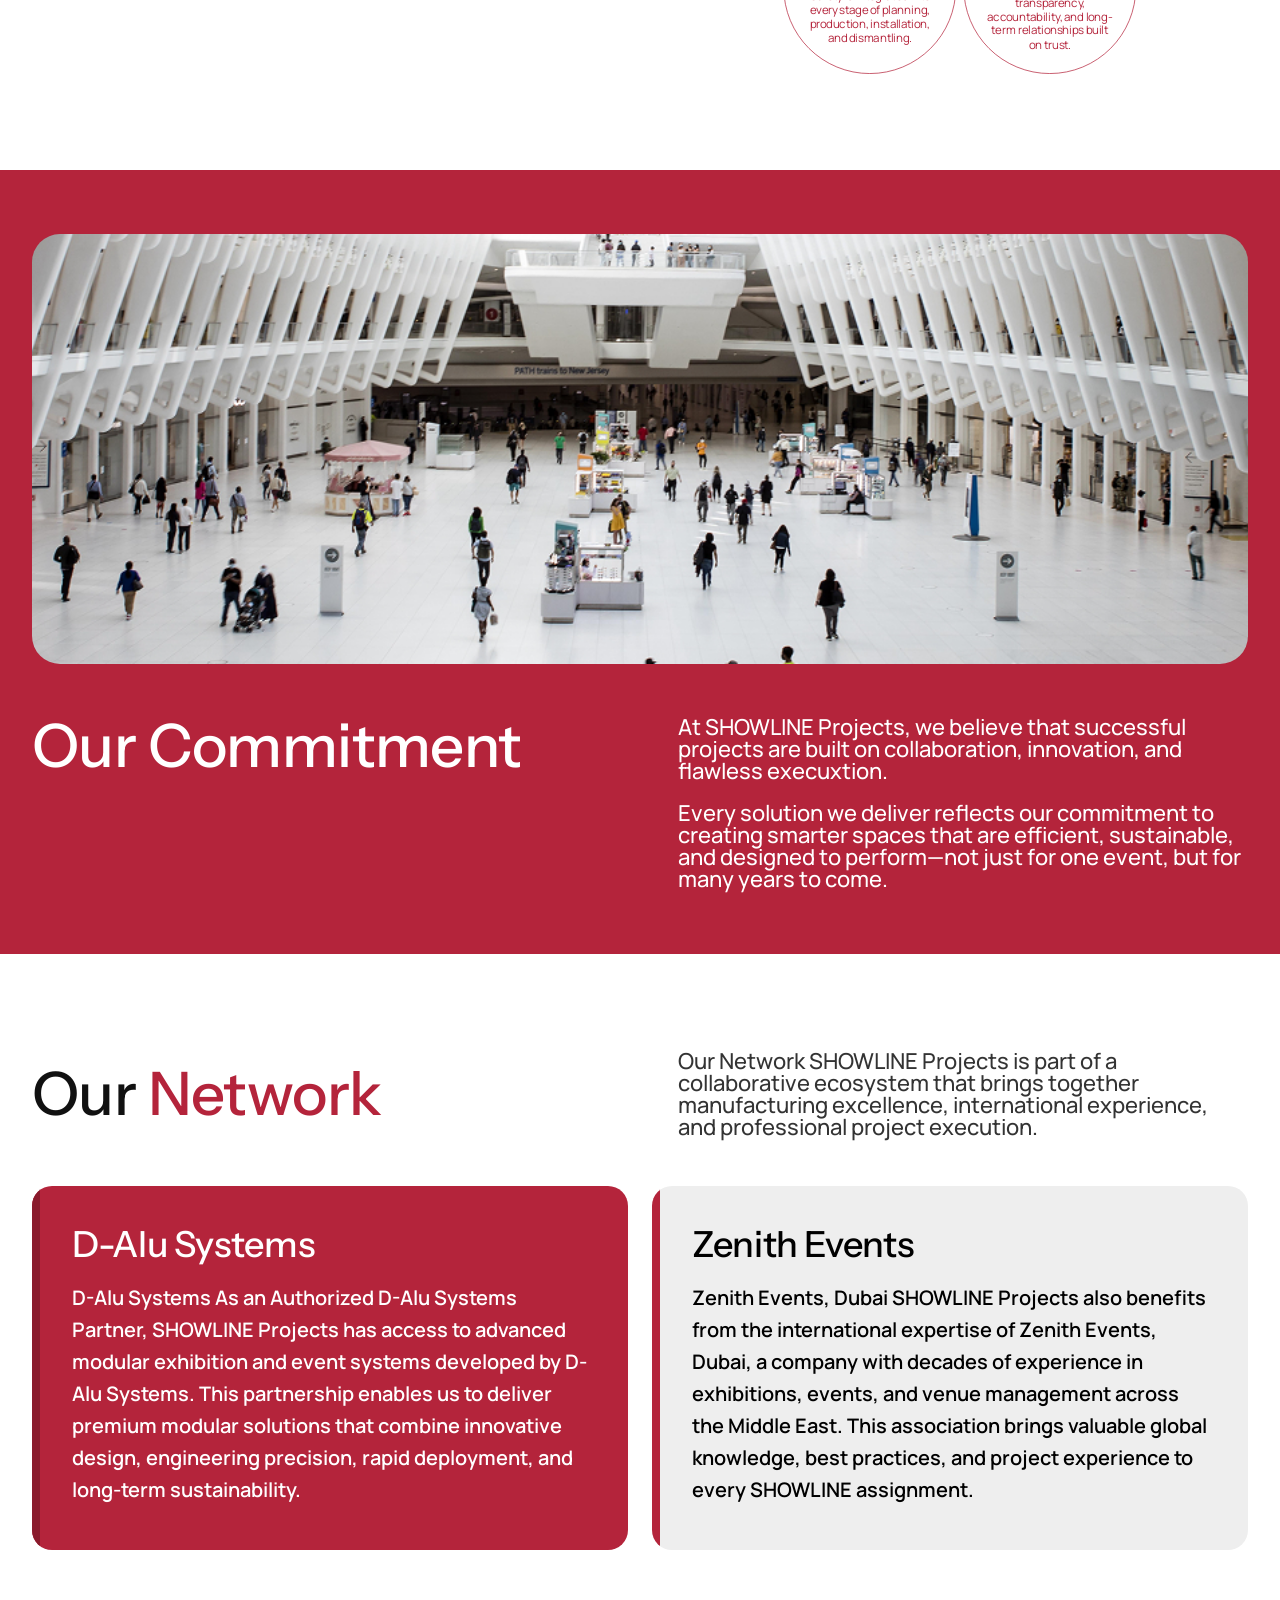
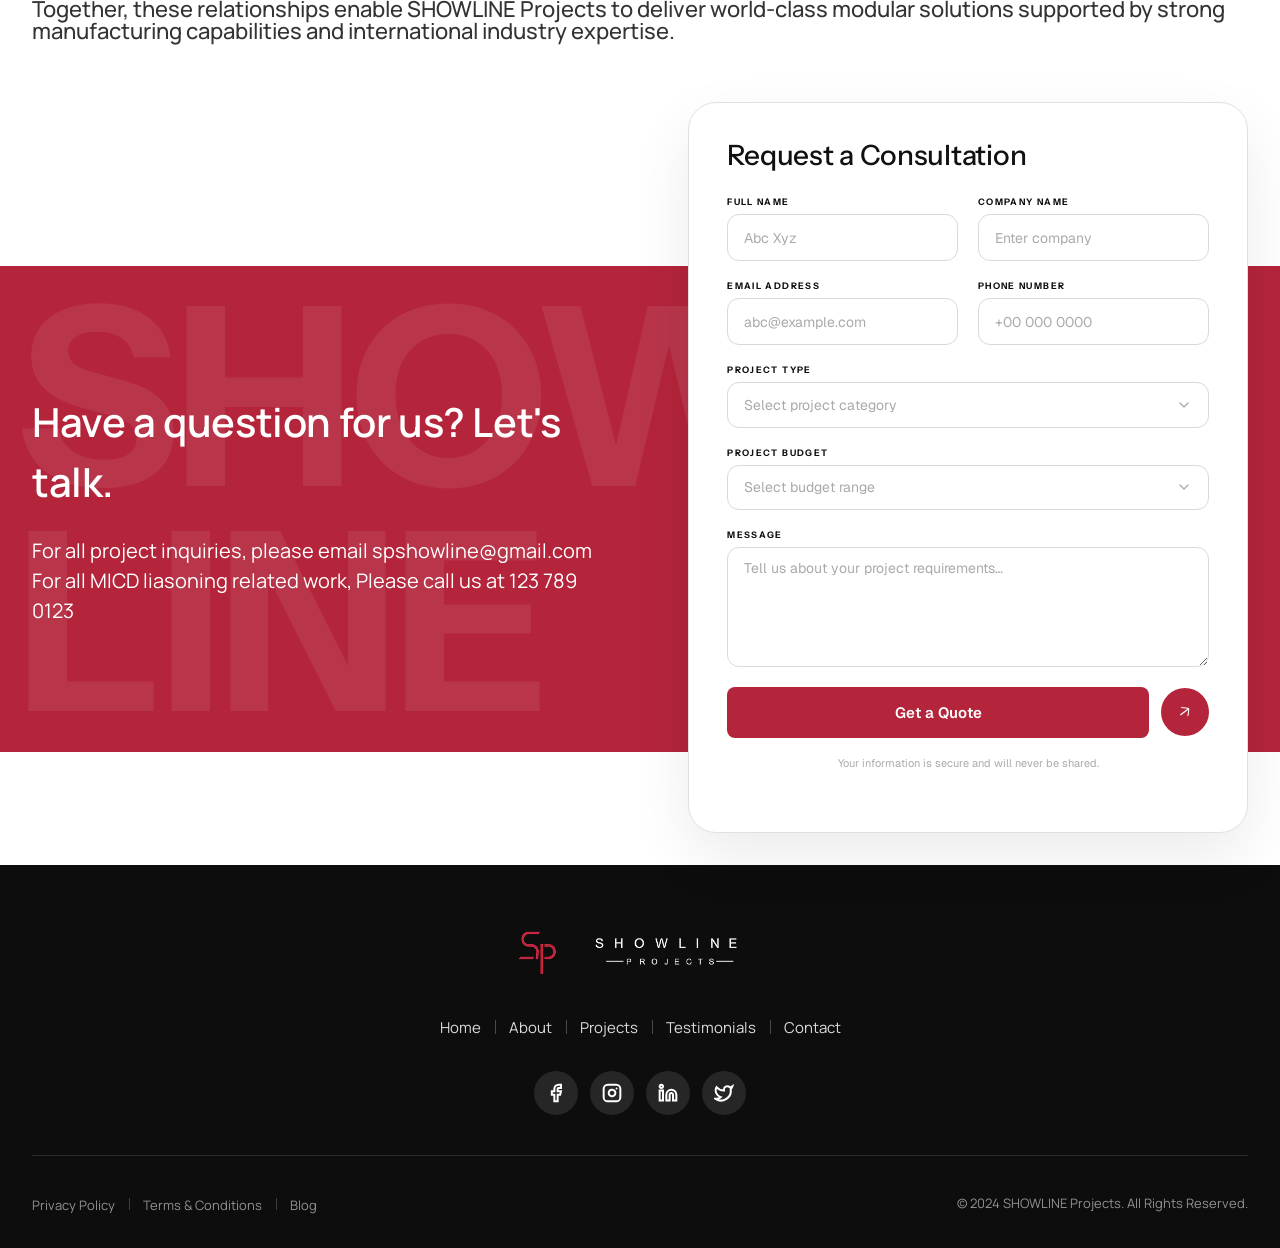
==== commit fe8fe014: "Enhance AOS animations on About Us page for improved user experience" ====
--- a/about-us.html
+++ b/about-us.html
@@ -22,9 +22,7 @@
     <link rel="stylesheet" href="css/global.css">
     <link rel="stylesheet" href="css/about-us.css">
     <script src="js/lib/aos.js"></script>
-    <script>
-        AOS?.init();
-    </script>
+
 </head>
 
 <body>
@@ -81,8 +79,8 @@
                 <img class="hero__bg" src="images/about-us/hero-section-bg.jpg" alt="" aria-hidden="true">
                 <img class="hero__overlay" src="images/about-us/hero-section-overlay.png" alt="" aria-hidden="true">
                 <div class="hero__content">
-                    <h1 id="hero-title" class="hero__title">About Us</h1>
-                    <p class="hero__subtitle">Building Smarter Spaces. Creating Lasting Experiences.</p>
+                    <h1 id="hero-title" class="hero__title" data-aos="fade-up">About Us</h1>
+                    <p class="hero__subtitle" data-aos="fade-up" data-aos-delay="100">Building Smarter Spaces. Creating Lasting Experiences.</p>
                 </div>
             </div>
         </section>
@@ -90,8 +88,8 @@
         <!-- ===================== SHOWLINE PROJECTS INTRO ===================== -->
         <section class="intro red-block" aria-labelledby="intro-title">
             <div class="container intro__inner">
-                <h2 id="intro-title" class="intro__title"><span>Showline</span><br>Projects</h2>
-                <p class="intro__text">
+                <h2 id="intro-title" class="intro__title" data-aos="fade-up"><span>Showline</span><br>Projects</h2>
+                <p class="intro__text" data-aos="fade-up" data-aos-delay="150">
                     SHOWLINE Projects is a leading provider of modular solutions for exhibitions, events,
                     retail, and commercial environments. We specialize in designing and delivering intelligent
                     spaces that combine creativity, engineering, and sustainability to create exceptional brand
@@ -103,13 +101,13 @@
         <!-- ===================== VISION & MISSION ===================== -->
         <section class="identity section" aria-labelledby="identity-title">
             <div class="container">
-                <header class="identity__head text-center">
+                <header class="identity__head text-center" data-aos="fade-up">
                     <p class="identity__eyebrow">Our Identity</p>
                     <h2 id="identity-title" class="identity__title">Vision <span>&amp; Values</span></h2>
                 </header>
 
                 <div class="identity__grid">
-                    <article class="pillar pillar--left">
+                    <article class="pillar pillar--left" data-aos="fade-right">
                         <h3 class="pillar__title">
                             <span aria-hidden="true">
                                 <span></span>
@@ -123,7 +121,7 @@
                             and world-class turnkey solutions.</p>
                     </article>
 
-                    <article class="pillar pillar--right">
+                    <article class="pillar pillar--right" data-aos="fade-left">
                         <h3 class="pillar__title">
                             <img src="images/icons/icon-our-mission-mage_goals.svg" alt="" width="44" height="44">
                             <span>Our Mission</span>
@@ -144,7 +142,7 @@
         <!-- ===================== WHO WE ARE ===================== -->
         <section class="whoweare section--tight" aria-labelledby="who-title">
             <div class="container">
-                <div class="whoweare__frame">
+                <div class="whoweare__frame" data-aos="fade-up">
                     <img class="whoweare__bg" src="images/about-us/hero-section-bg.jpg" alt="" aria-hidden="true">
                     <div class="whoweare__content">
                         <h2 id="who-title" class="whoweare__title">Who We Are</h2>
@@ -163,31 +161,31 @@
         <!-- ===================== LEADERSHIP ===================== -->
         <section class="leadership section--tight" aria-label="Leadership team">
             <div class="container">
-                <p class="leadership__eyebrow eyebrow text-center hide-desktop">The Experts</p>
-                <h2 class="leadership__title text-center hide-desktop">Meet Our Team</h2>
+                <p class="leadership__eyebrow eyebrow text-center hide-desktop" data-aos="fade-up">The Experts</p>
+                <h2 class="leadership__title text-center hide-desktop" data-aos="fade-up">Meet Our Team</h2>
                 <ul class="leadership__grid">
-                    <li class="profile-card">
+                    <li class="profile-card" data-aos="fade-up" data-aos-delay="0">
                         <div class="profile-card__text">
                             <h3 class="profile-card__name">Aditi</h3>
                             <p class="profile-card__role">Chairperson</p>
                         </div>
                         <img class="profile-card__photo" src="images/team-members/1.png" alt="Aditi, Chairperson">
                     </li>
-                    <li class="profile-card">
+                    <li class="profile-card" data-aos="fade-up" data-aos-delay="100">
                         <div class="profile-card__text">
                             <h3 class="profile-card__name">Rahul</h3>
                             <p class="profile-card__role">Director</p>
                         </div>
                         <img class="profile-card__photo" src="images/team-members/2.png" alt="Rahul, Director">
                     </li>
-                    <li class="profile-card">
+                    <li class="profile-card" data-aos="fade-up" data-aos-delay="200">
                         <div class="profile-card__text">
                             <h3 class="profile-card__name">Meera</h3>
                             <p class="profile-card__role">Design Lead</p>
                         </div>
                         <img class="profile-card__photo" src="images/team-members/1.png" alt="Meera, Design Lead">
                     </li>
-                    <li class="profile-card">
+                    <li class="profile-card" data-aos="fade-up" data-aos-delay="300">
                         <div class="profile-card__text">
                             <h3 class="profile-card__name">Vikram</h3>
                             <p class="profile-card__role">Project Manager</p>
@@ -201,7 +199,7 @@
         <!-- ===================== CORE VALUES ===================== -->
         <section class="values section" aria-labelledby="values-title">
             <div class="container">
-                <h2 id="values-title" class="values__title">
+                <h2 id="values-title" class="values__title" data-aos="fade-up">
                     Our <span>Core <br>Values</span>
                 </h2>
                 <p class="values__intro hide-desktop">Transforming ideas into exceptional environments with
@@ -209,7 +207,7 @@
 
                 <div class="values__cluster">
                     <!-- Center: Customer Focus -->
-                    <article class="value value--center" style="--pos:center">
+                    <article class="value value--center" style="--pos:center" data-aos="zoom-in" data-aos-delay="0">
                         <div class="value__inner">
                             <img class="value__icon" src="images/icons/icon-customer-focus-ix_customer.svg" alt=""
                                 width="40" height="40">
@@ -219,7 +217,7 @@
                         </div>
                     </article>
 
-                    <article class="value" style="--pos:tl">
+                    <article class="value" style="--pos:tl" data-aos="zoom-in" data-aos-delay="80">
                         <div class="value__inner">
                             <img class="value__icon" src="images/icons/icon-inovation-hugeicons_ai-innovation-03.svg"
                                 alt="" width="40" height="40">
@@ -229,7 +227,7 @@
                         </div>
                     </article>
 
-                    <article class="value" style="--pos:tr">
+                    <article class="value" style="--pos:tr" data-aos="zoom-in" data-aos-delay="160">
                         <div class="value__inner">
                             <img class="value__icon" src="images/icons/icon-qualitystreamline_star-badge.svg" alt=""
                                 width="40" height="40">
@@ -239,7 +237,7 @@
                         </div>
                     </article>
 
-                    <article class="value" style="--pos:r">
+                    <article class="value" style="--pos:r" data-aos="zoom-in" data-aos-delay="240">
                         <div class="value__inner">
                             <img class="value__icon" src="images/icons/icon-sustainability-carbon_sustainability.svg"
                                 alt="" width="40" height="40">
@@ -249,7 +247,7 @@
                         </div>
                     </article>
 
-                    <article class="value" style="--pos:bl">
+                    <article class="value" style="--pos:bl" data-aos="zoom-in" data-aos-delay="320">
                         <div class="value__inner">
                             <img class="value__icon" src="images/icons/icon-safety-si_shield-health-safety-line.svg"
                                 alt="" width="40" height="40">
@@ -259,7 +257,7 @@
                         </div>
                     </article>
 
-                    <article class="value" style="--pos:br">
+                    <article class="value" style="--pos:br" data-aos="zoom-in" data-aos-delay="400">
                         <div class="value__inner">
                             <img class="value__icon"
                                 src="images/icons/icon-intigraity-streamline-cyber_business-handshake-deal.svg" alt=""
@@ -277,8 +275,8 @@
         <section class="commitment red-block" aria-labelledby="commit-title">
             <div class="container commitment__inner">
                 <img class="commitment__image" src="images/about-us/our-commitment.jpg"
-                    alt="A large, light-filled transit hall busy with people.">
-                <div class="commitment__grid">
+                    alt="A large, light-filled transit hall busy with people." data-aos="fade-right">
+                <div class="commitment__grid" data-aos="fade-left" data-aos-delay="100">
                     <h2 id="commit-title" class="commitment__title">Our Commitment</h2>
                     <div class="commitment__text">
                         <p>At SHOWLINE Projects, we believe that successful projects are built on collaboration,
@@ -294,7 +292,7 @@
         <!-- ===================== NETWORK ===================== -->
         <section class="network section" aria-labelledby="network-title">
             <div class="container">
-                <div class="network__head">
+                <div class="network__head" data-aos="fade-up">
                     <h2 id="network-title" class="network__title">Our <span>Network</span></h2>
                     <p class="network__intro">Our Network SHOWLINE Projects is part of a collaborative ecosystem
                         that brings together manufacturing excellence, international experience, and professional
@@ -302,14 +300,14 @@
                 </div>
 
                 <div class="network__cards">
-                    <article class="info-card info-card--red">
+                    <article class="info-card info-card--red" data-aos="fade-up" data-aos-delay="0">
                         <h3 class="info-card__title">D-Alu Systems</h3>
                         <p>D-Alu Systems As an Authorized D-Alu Systems Partner, SHOWLINE Projects has access to
                             advanced modular exhibition and event systems developed by D-Alu Systems. This
                             partnership enables us to deliver premium modular solutions that combine innovative
                             design, engineering precision, rapid deployment, and long-term sustainability.</p>
                     </article>
-                    <article class="info-card info-card--light">
+                    <article class="info-card info-card--light" data-aos="fade-up" data-aos-delay="120">
                         <h3 class="info-card__title">Zenith Events</h3>
                         <p>Zenith Events, Dubai SHOWLINE Projects also benefits from the international expertise of
                             Zenith Events, Dubai, a company with decades of experience in exhibitions, events, and
@@ -318,7 +316,7 @@
                     </article>
                 </div>
 
-                <p class="network__footnote">Together, these relationships enable SHOWLINE Projects to deliver
+                <p class="network__footnote" data-aos="fade-up">Together, these relationships enable SHOWLINE Projects to deliver
                     world-class modular solutions supported by strong manufacturing capabilities and international
                     industry expertise.</p>
             </div>
@@ -455,6 +453,14 @@
 
     <script src="js/navbar.js"></script>
     <script src="js/quotation-form.js"></script>
+    <script>
+        AOS?.init({
+            once: true,          /* one-way: animations don't reverse on scroll back up */
+            duration: 700,
+            easing: 'ease-out-cubic',
+            offset: 80,          /* trigger a touch before the element is fully in view */
+        });
+    </script>
 </body>
 
 </html>
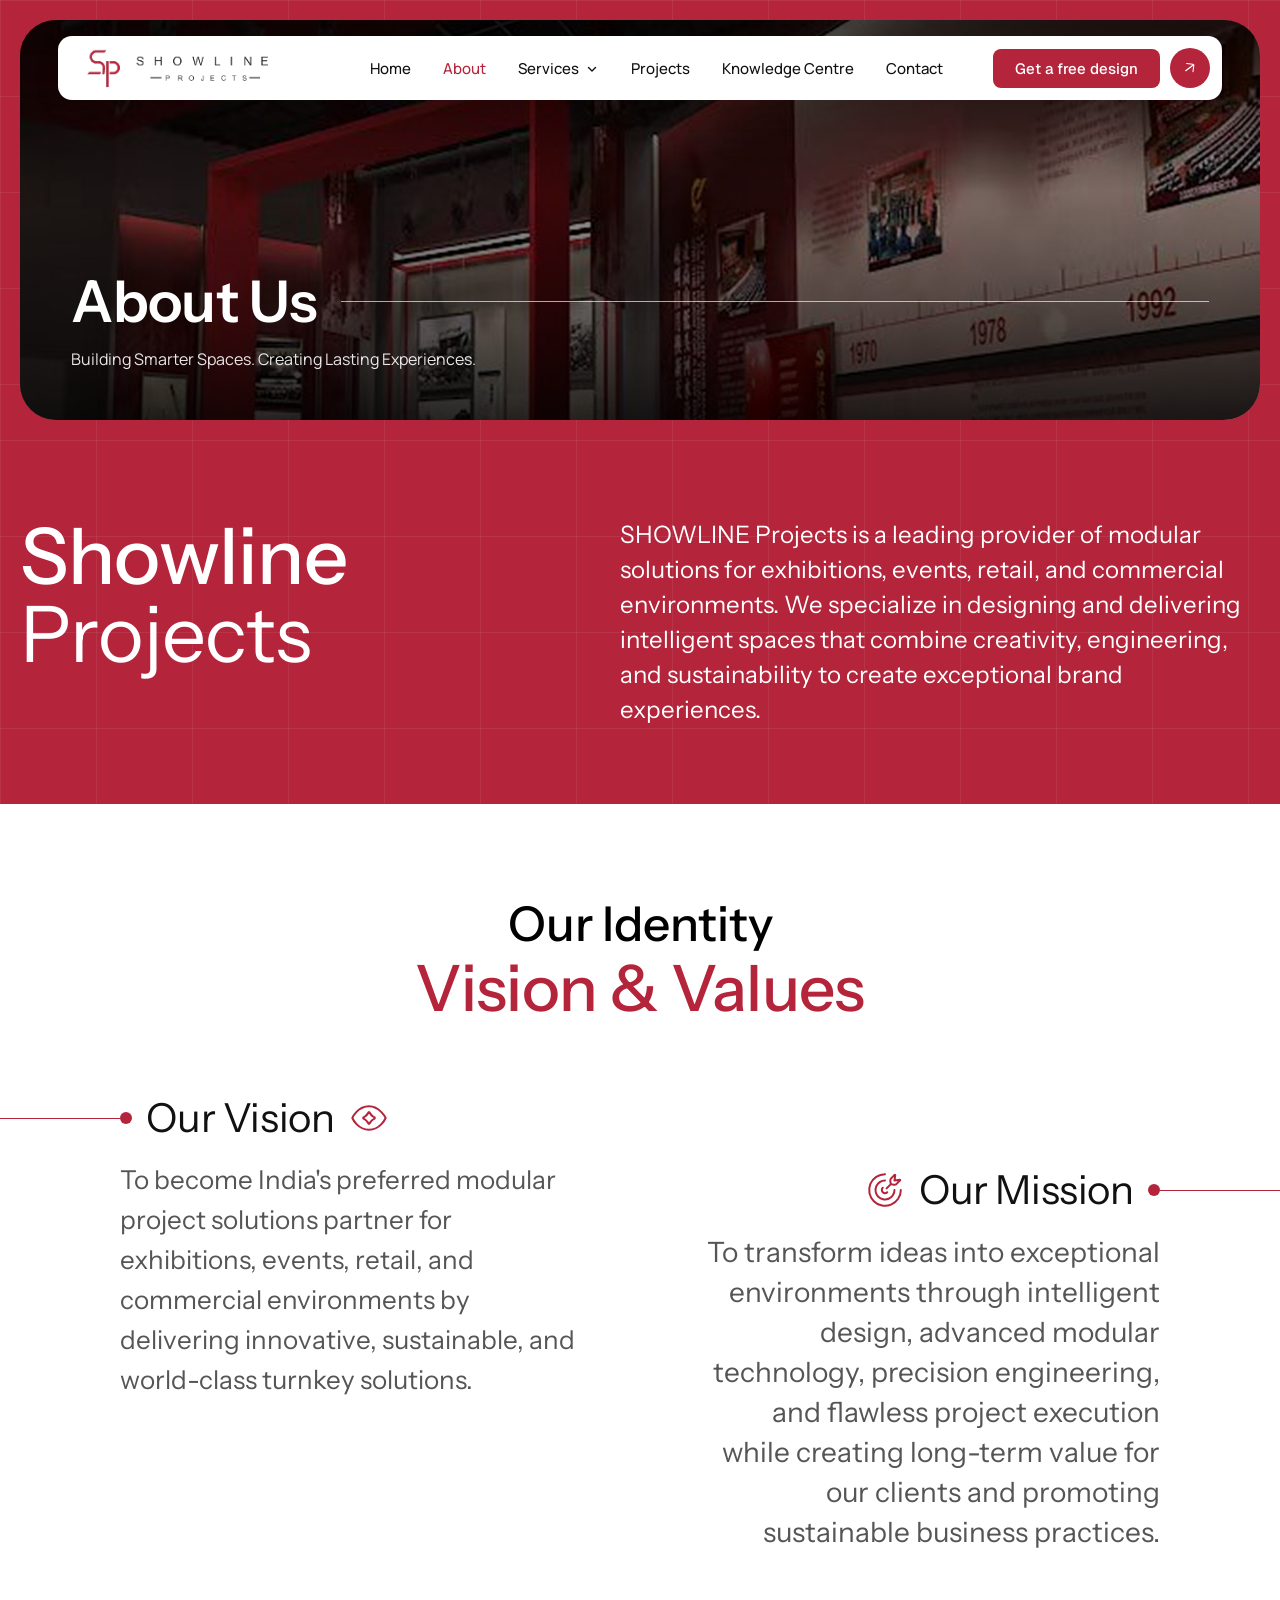
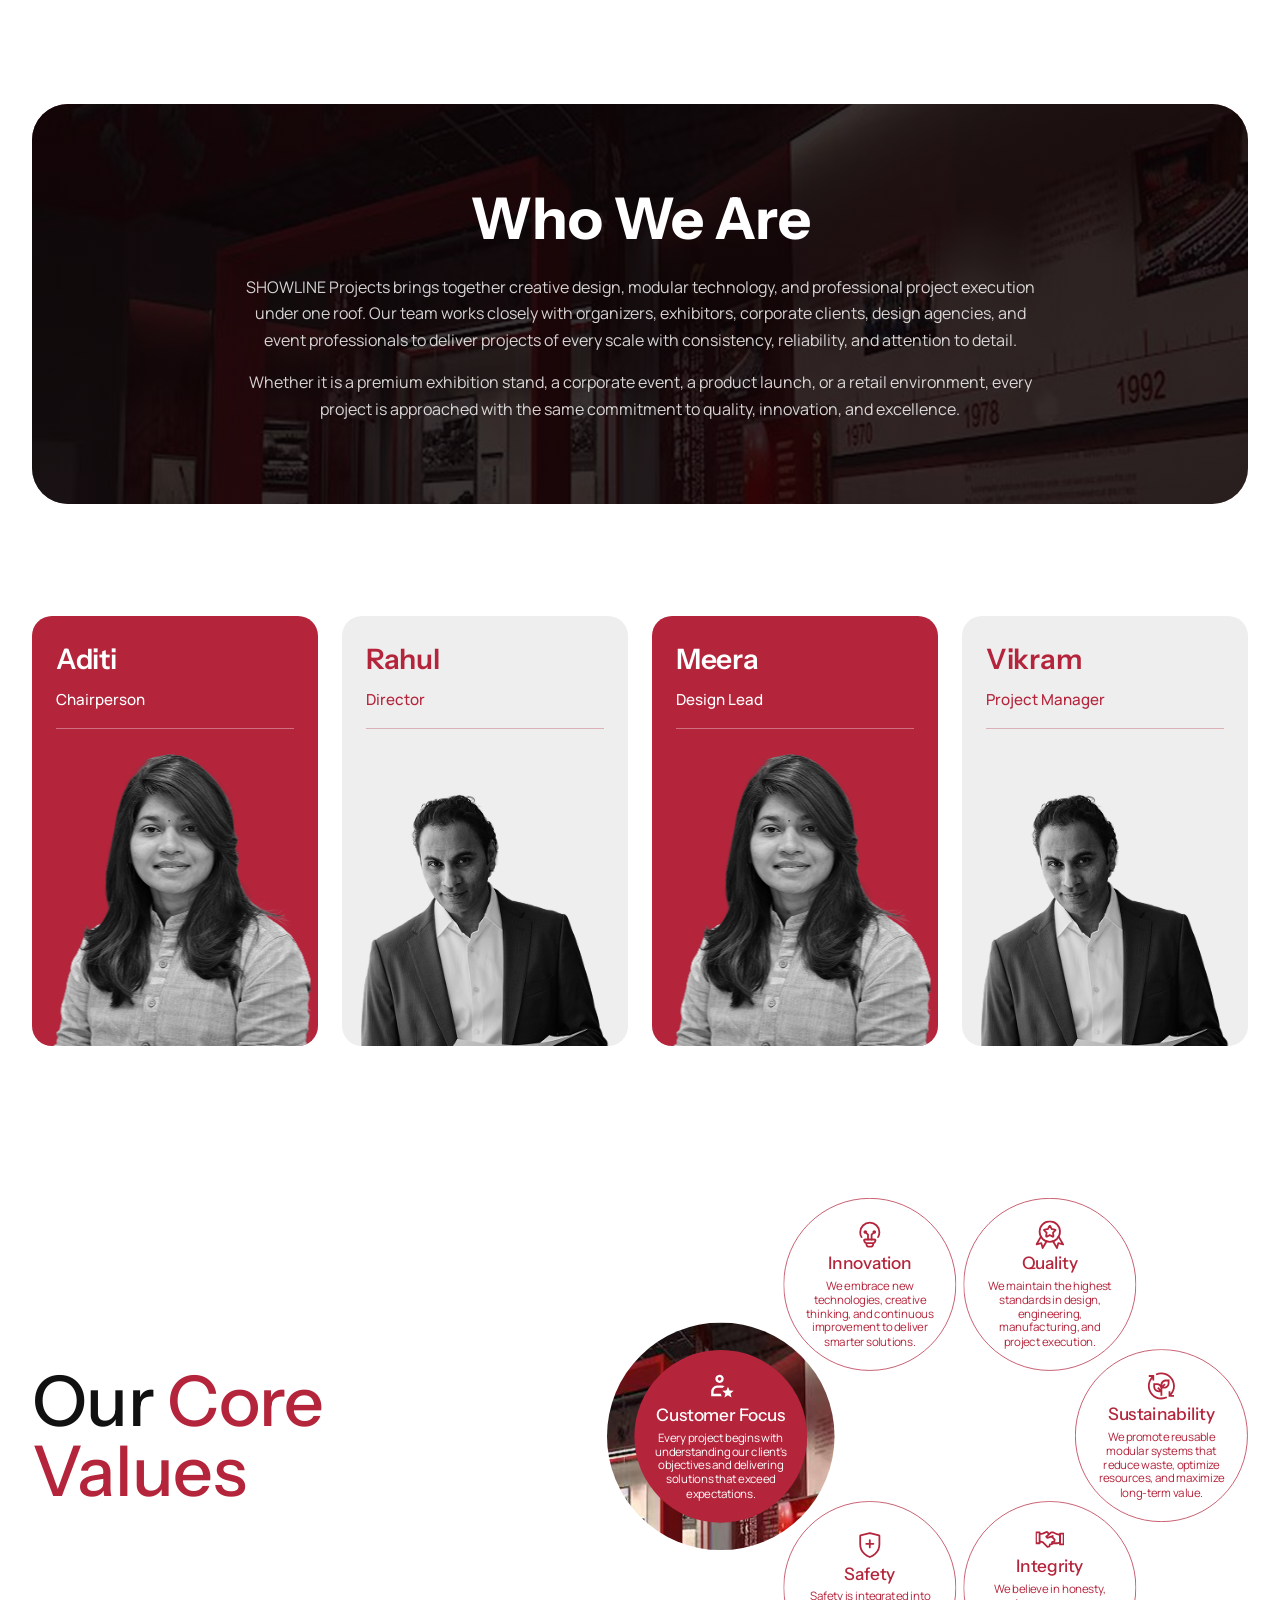
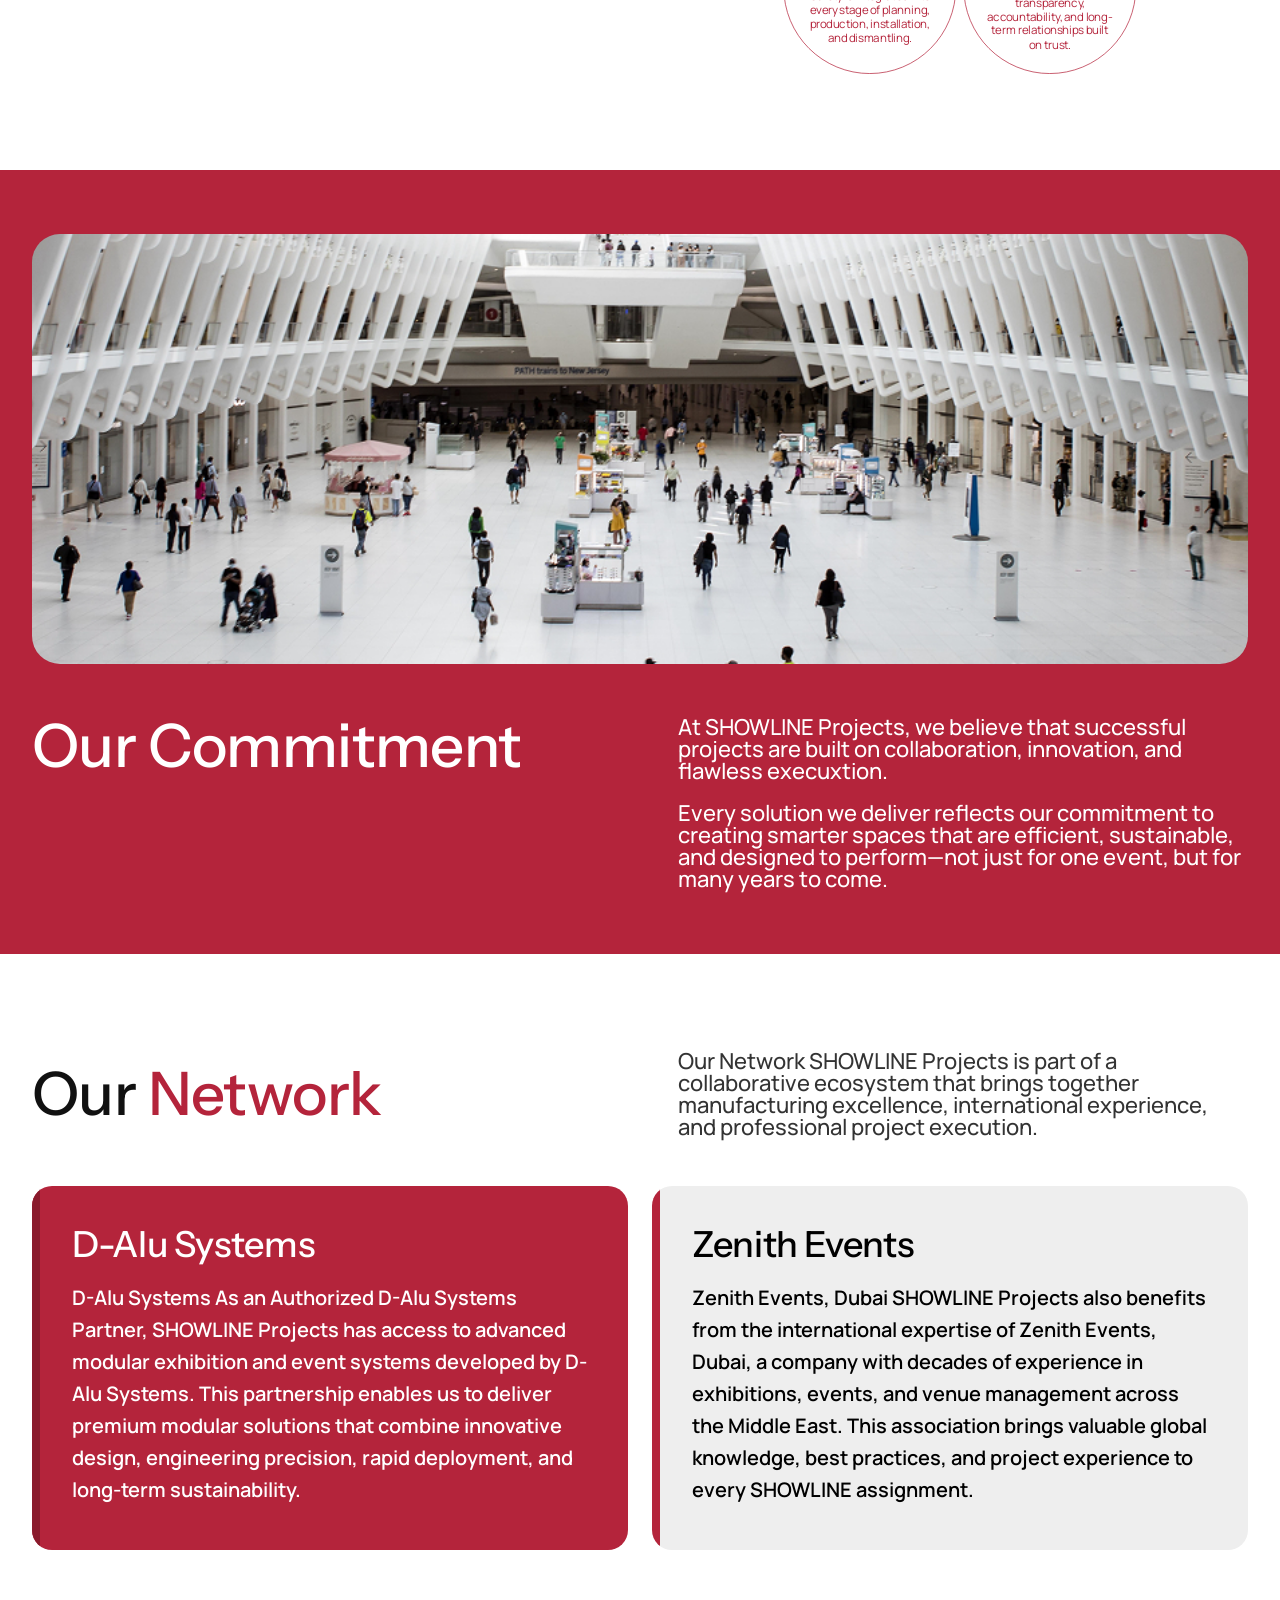
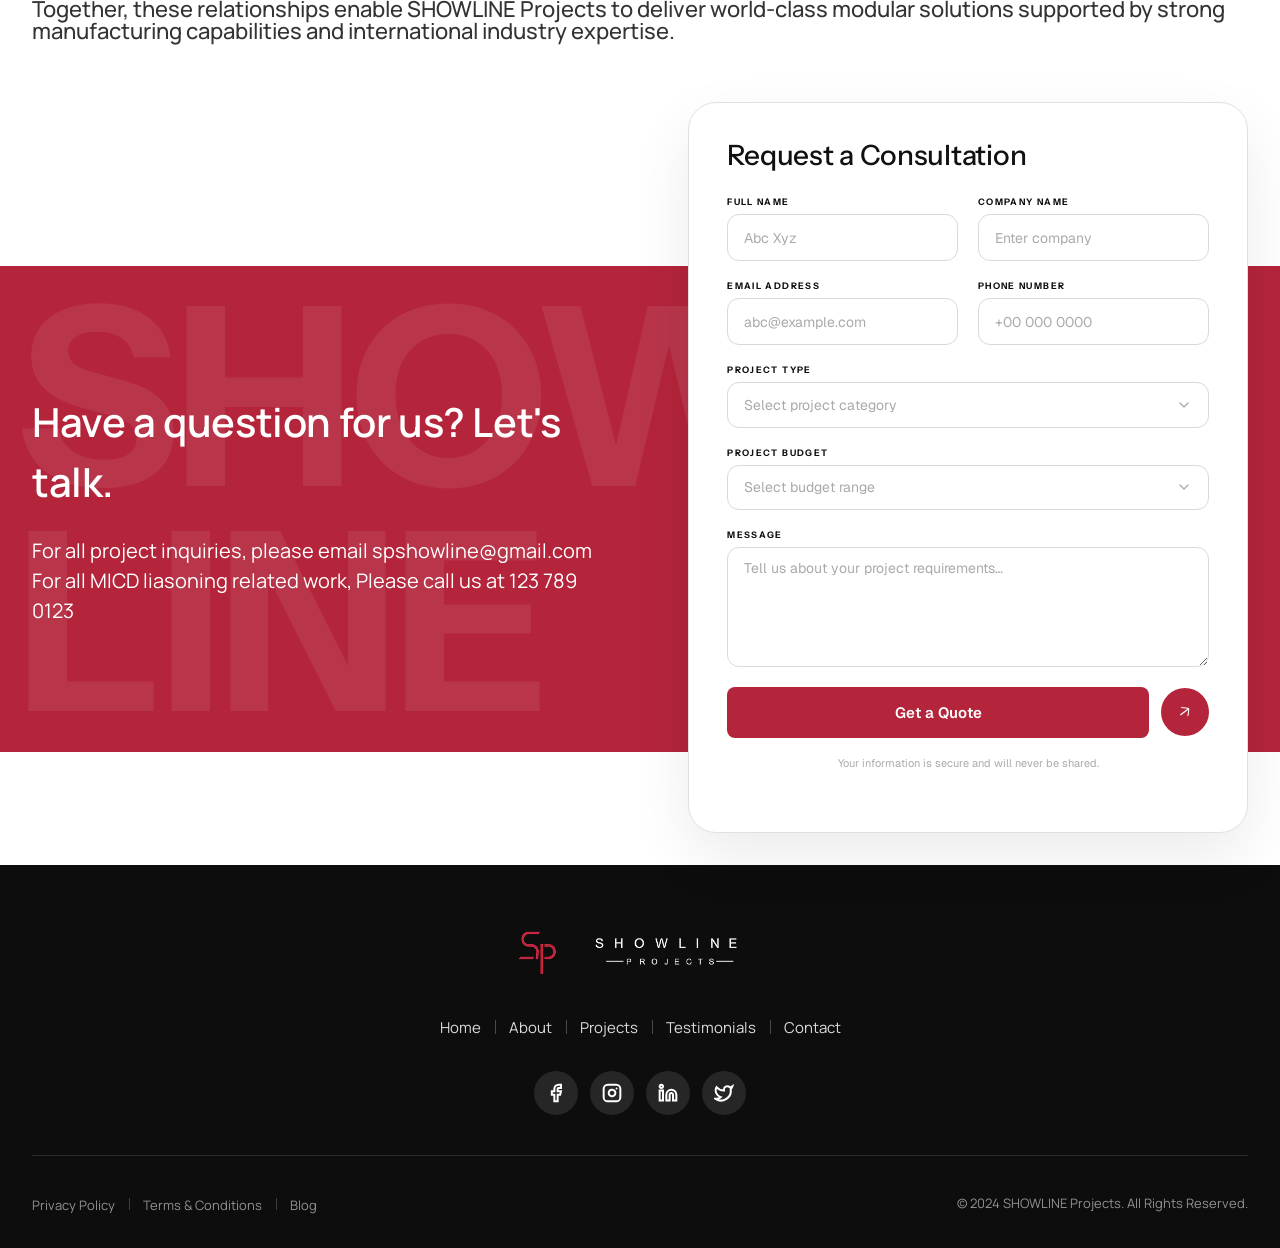
==== commit 04cf1cdb: "Refactor HTML and CSS for improved layout and readability; adjust container styles and fix text form" ====
--- a/about-us.html
+++ b/about-us.html
@@ -80,14 +80,15 @@
                 <img class="hero__overlay" src="images/about-us/hero-section-overlay.png" alt="" aria-hidden="true">
                 <div class="hero__content">
                     <h1 id="hero-title" class="hero__title" data-aos="fade-up">About Us</h1>
-                    <p class="hero__subtitle" data-aos="fade-up" data-aos-delay="100">Building Smarter Spaces. Creating Lasting Experiences.</p>
+                    <p class="hero__subtitle" data-aos="fade-up" data-aos-delay="100">Building Smarter Spaces. Creating
+                        Lasting Experiences.</p>
                 </div>
             </div>
         </section>
 
         <!-- ===================== SHOWLINE PROJECTS INTRO ===================== -->
         <section class="intro red-block" aria-labelledby="intro-title">
-            <div class="container intro__inner">
+            <div class="container-full intro__inner">
                 <h2 id="intro-title" class="intro__title" data-aos="fade-up"><span>Showline</span><br>Projects</h2>
                 <p class="intro__text" data-aos="fade-up" data-aos-delay="150">
                     SHOWLINE Projects is a leading provider of modular solutions for exhibitions, events,
@@ -171,21 +172,21 @@
                         </div>
                         <img class="profile-card__photo" src="images/team-members/1.png" alt="Aditi, Chairperson">
                     </li>
-                    <li class="profile-card" data-aos="fade-up" data-aos-delay="100">
+                    <li class="profile-card" data-aos="fade-up" data-aos-delay="200">
                         <div class="profile-card__text">
                             <h3 class="profile-card__name">Rahul</h3>
                             <p class="profile-card__role">Director</p>
                         </div>
                         <img class="profile-card__photo" src="images/team-members/2.png" alt="Rahul, Director">
                     </li>
-                    <li class="profile-card" data-aos="fade-up" data-aos-delay="200">
+                    <li class="profile-card" data-aos="fade-up" data-aos-delay="400">
                         <div class="profile-card__text">
                             <h3 class="profile-card__name">Meera</h3>
                             <p class="profile-card__role">Design Lead</p>
                         </div>
                         <img class="profile-card__photo" src="images/team-members/1.png" alt="Meera, Design Lead">
                     </li>
-                    <li class="profile-card" data-aos="fade-up" data-aos-delay="300">
+                    <li class="profile-card" data-aos="fade-up" data-aos-delay="600">
                         <div class="profile-card__text">
                             <h3 class="profile-card__name">Vikram</h3>
                             <p class="profile-card__role">Project Manager</p>
@@ -217,7 +218,7 @@
                         </div>
                     </article>
 
-                    <article class="value" style="--pos:tl" data-aos="zoom-in" data-aos-delay="80">
+                    <article class="value" style="--pos:tl" data-aos="zoom-in" data-aos-delay="150">
                         <div class="value__inner">
                             <img class="value__icon" src="images/icons/icon-inovation-hugeicons_ai-innovation-03.svg"
                                 alt="" width="40" height="40">
@@ -227,7 +228,7 @@
                         </div>
                     </article>
 
-                    <article class="value" style="--pos:tr" data-aos="zoom-in" data-aos-delay="160">
+                    <article class="value" style="--pos:tr" data-aos="zoom-in" data-aos-delay="300">
                         <div class="value__inner">
                             <img class="value__icon" src="images/icons/icon-qualitystreamline_star-badge.svg" alt=""
                                 width="40" height="40">
@@ -237,7 +238,7 @@
                         </div>
                     </article>
 
-                    <article class="value" style="--pos:r" data-aos="zoom-in" data-aos-delay="240">
+                    <article class="value" style="--pos:r" data-aos="zoom-in" data-aos-delay="450">
                         <div class="value__inner">
                             <img class="value__icon" src="images/icons/icon-sustainability-carbon_sustainability.svg"
                                 alt="" width="40" height="40">
@@ -247,7 +248,7 @@
                         </div>
                     </article>
 
-                    <article class="value" style="--pos:bl" data-aos="zoom-in" data-aos-delay="320">
+                    <article class="value" style="--pos:bl" data-aos="zoom-in" data-aos-delay="750">
                         <div class="value__inner">
                             <img class="value__icon" src="images/icons/icon-safety-si_shield-health-safety-line.svg"
                                 alt="" width="40" height="40">
@@ -257,7 +258,7 @@
                         </div>
                     </article>
 
-                    <article class="value" style="--pos:br" data-aos="zoom-in" data-aos-delay="400">
+                    <article class="value" style="--pos:br" data-aos="zoom-in" data-aos-delay="600">
                         <div class="value__inner">
                             <img class="value__icon"
                                 src="images/icons/icon-intigraity-streamline-cyber_business-handshake-deal.svg" alt=""
@@ -316,7 +317,8 @@
                     </article>
                 </div>
 
-                <p class="network__footnote" data-aos="fade-up">Together, these relationships enable SHOWLINE Projects to deliver
+                <p class="network__footnote" data-aos="fade-up">Together, these relationships enable SHOWLINE Projects
+                    to deliver
                     world-class modular solutions supported by strong manufacturing capabilities and international
                     industry expertise.</p>
             </div>
@@ -327,7 +329,7 @@
             <div class="contact__band red-block">
                 <span aria-hidden="true">SHOW<br>LINE</span>
                 <div class="container contact__inner">
-                    <div class="contact__intro">
+                    <div class="contact__intro" data-aos="fade-right">
                         <h2 id="contact-title" class="contact__title">Have a question for us? Let's talk.</h2>
                         <p class="contact__lines">
                             For all project inquiries, please email spshowline@gmail.com<br>
@@ -338,7 +340,7 @@
             </div>
 
             <div class="container">
-                <form class="contact-form" id="contact-form" novalidate>
+                <form class="contact-form" id="contact-form" novalidate data-aos="fade-left" data-aos-delay="200">
                     <h3 class="contact-form__title">Request a Consultation</h3>
 
                     <div class="contact-form__row">
--- a/css/about-us.css
+++ b/css/about-us.css
@@ -86,6 +86,7 @@
 
 .intro__inner {
     display: grid;
+    margin:0 20px;
     grid-template-columns: minmax(0, 0.9fr) minmax(0, 1.1fr);
     gap: clamp(2rem, 6vw, 6rem);
     align-items: start;
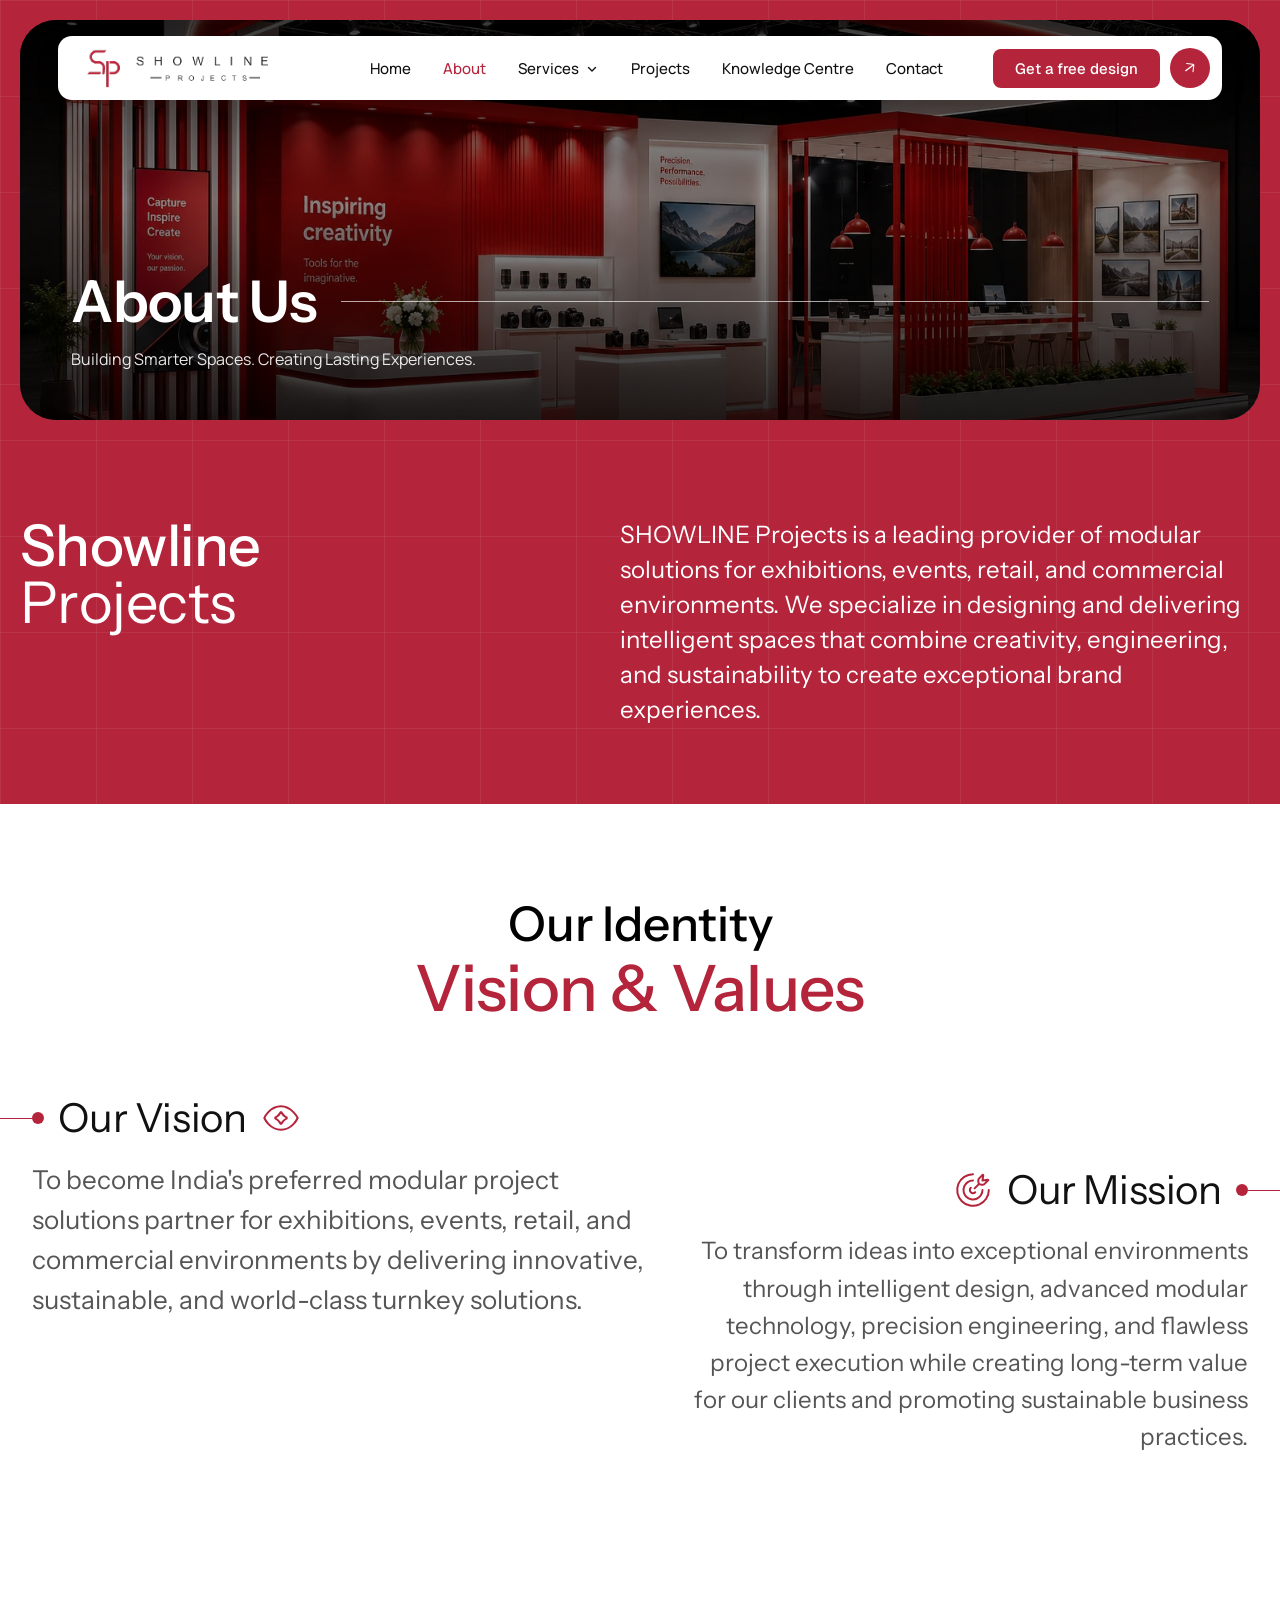
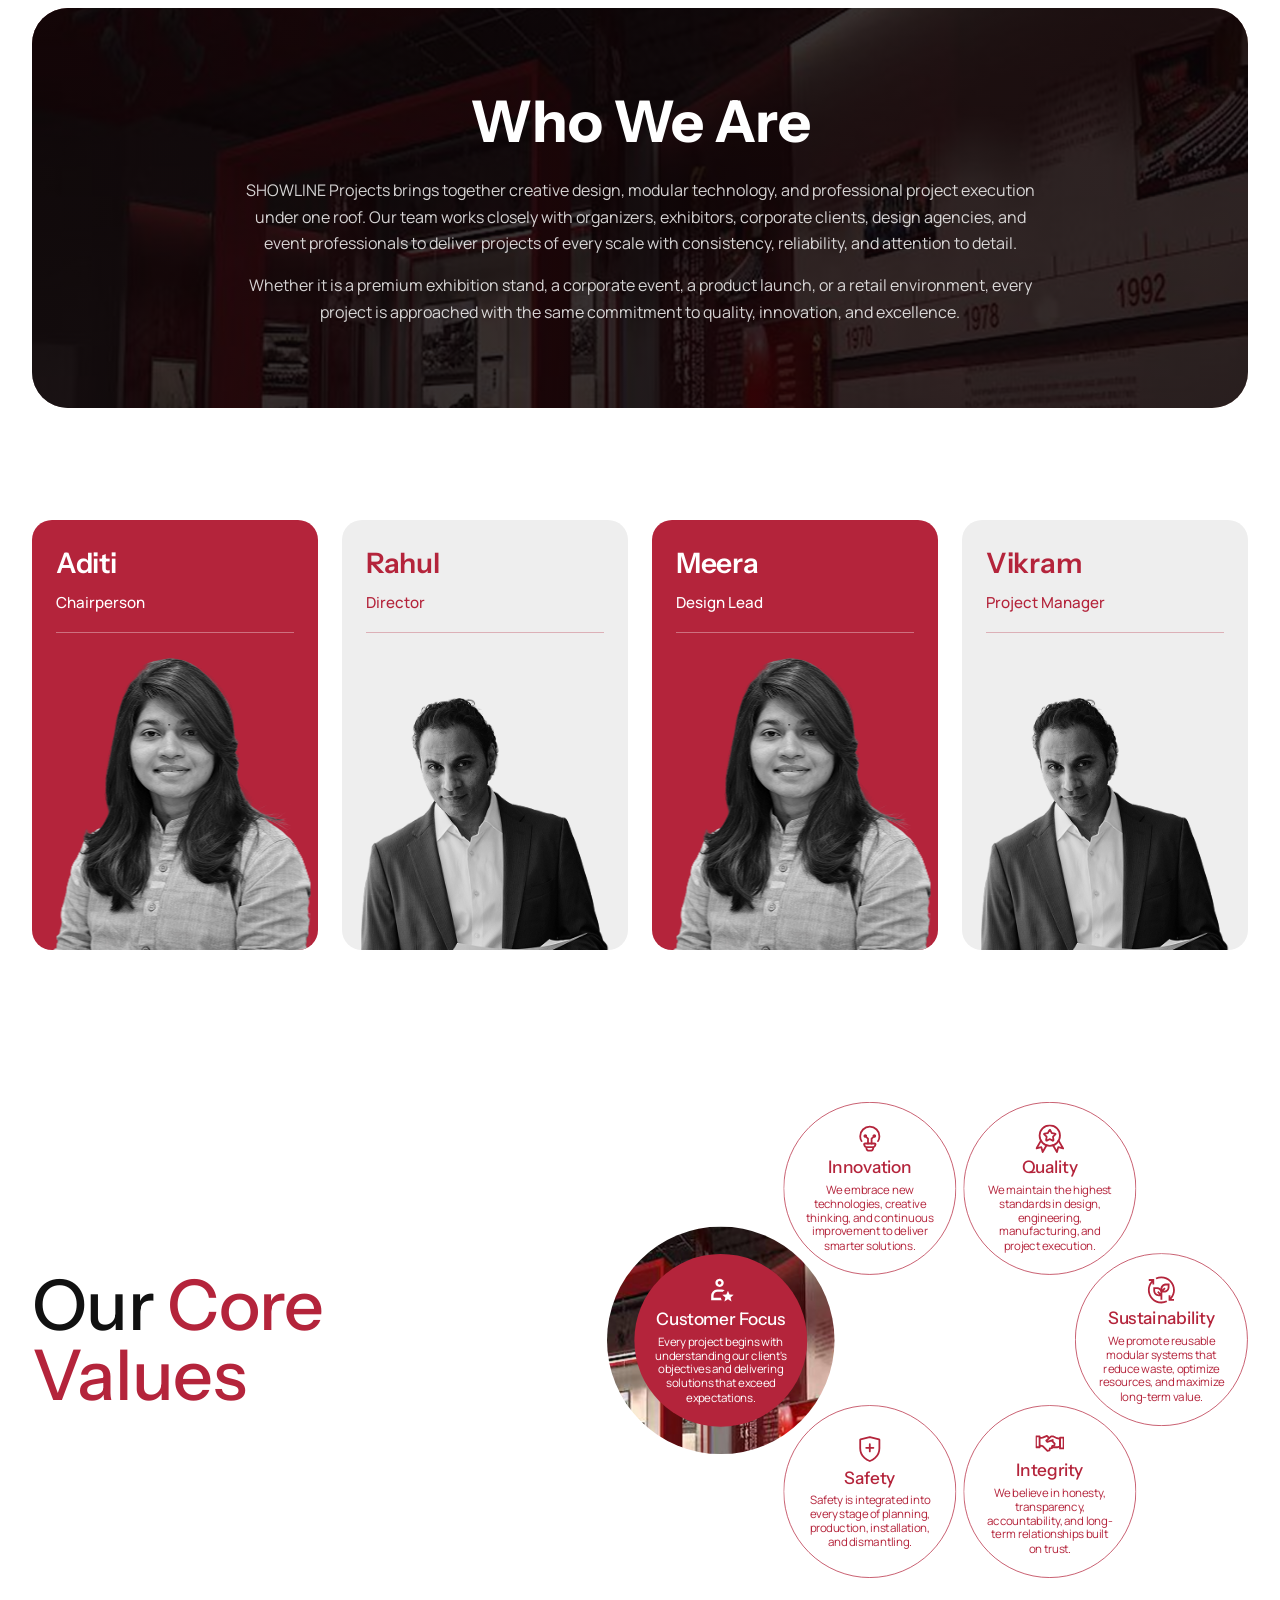
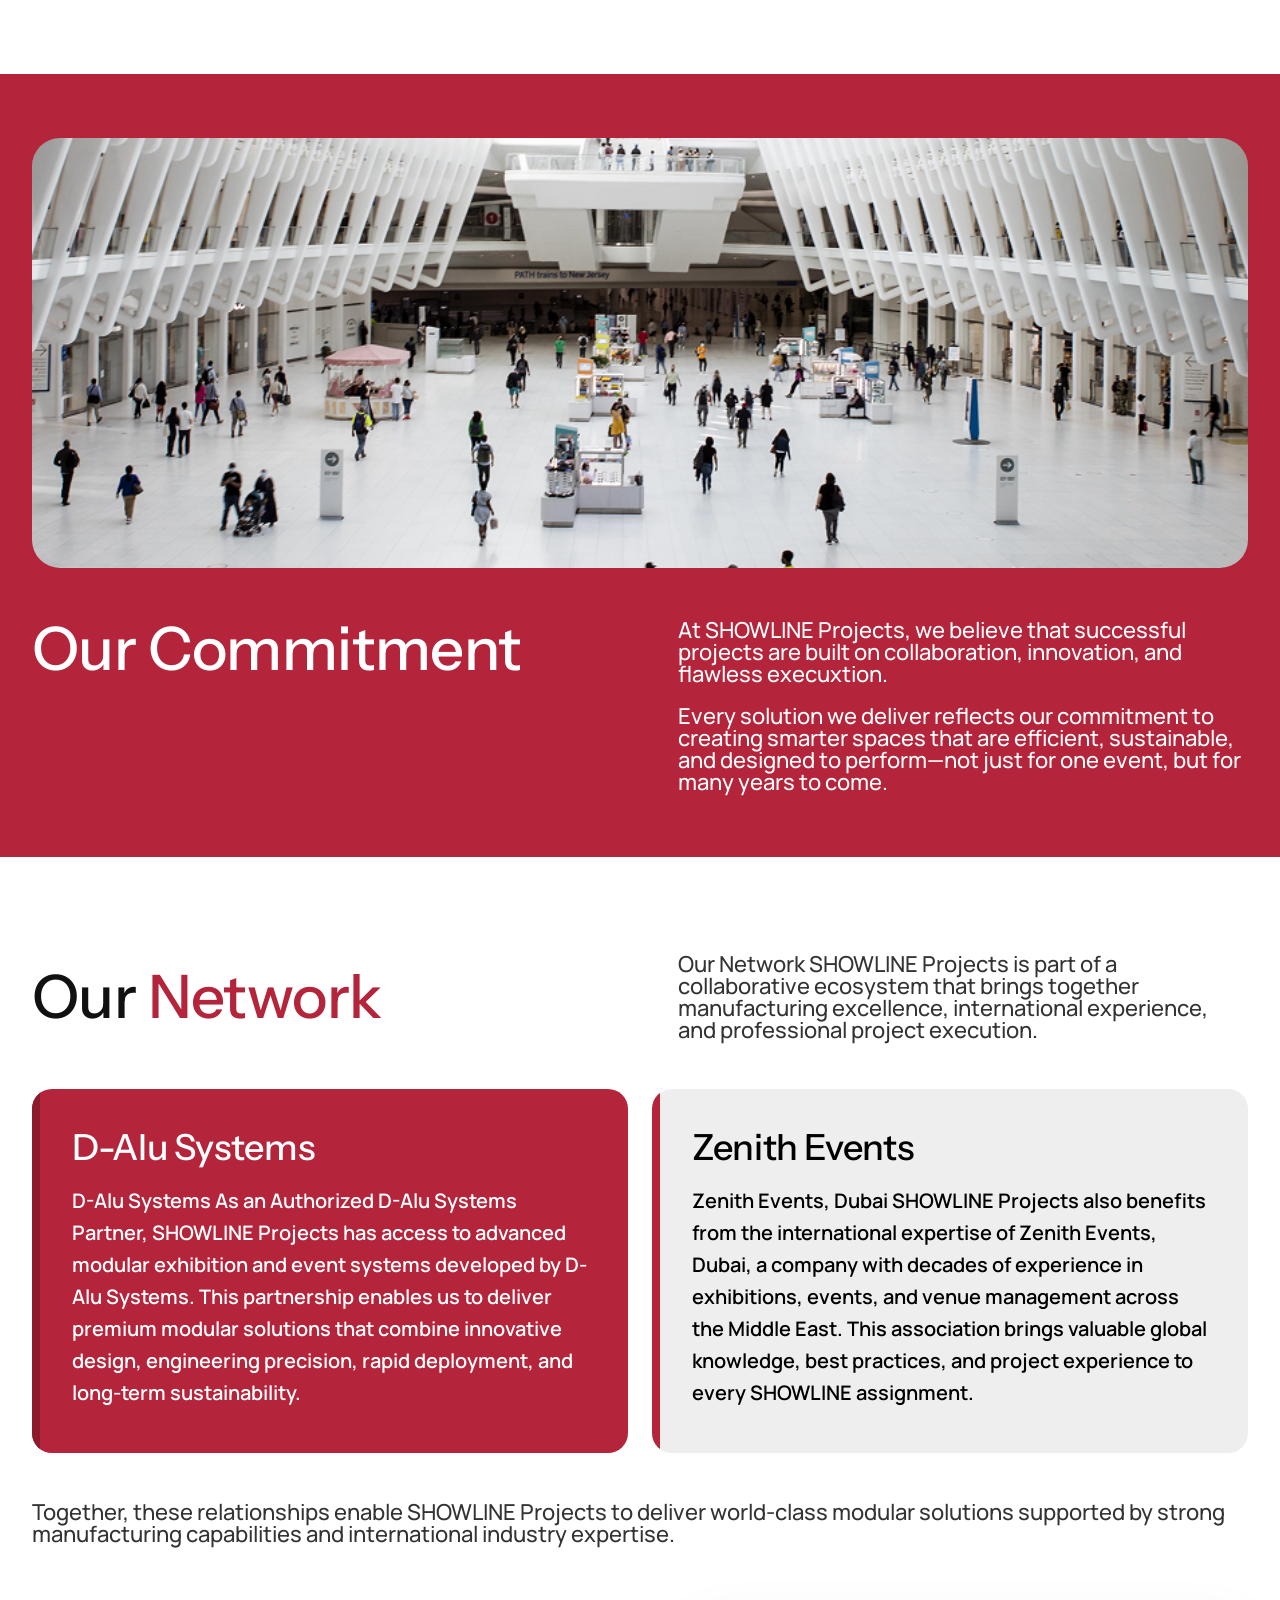
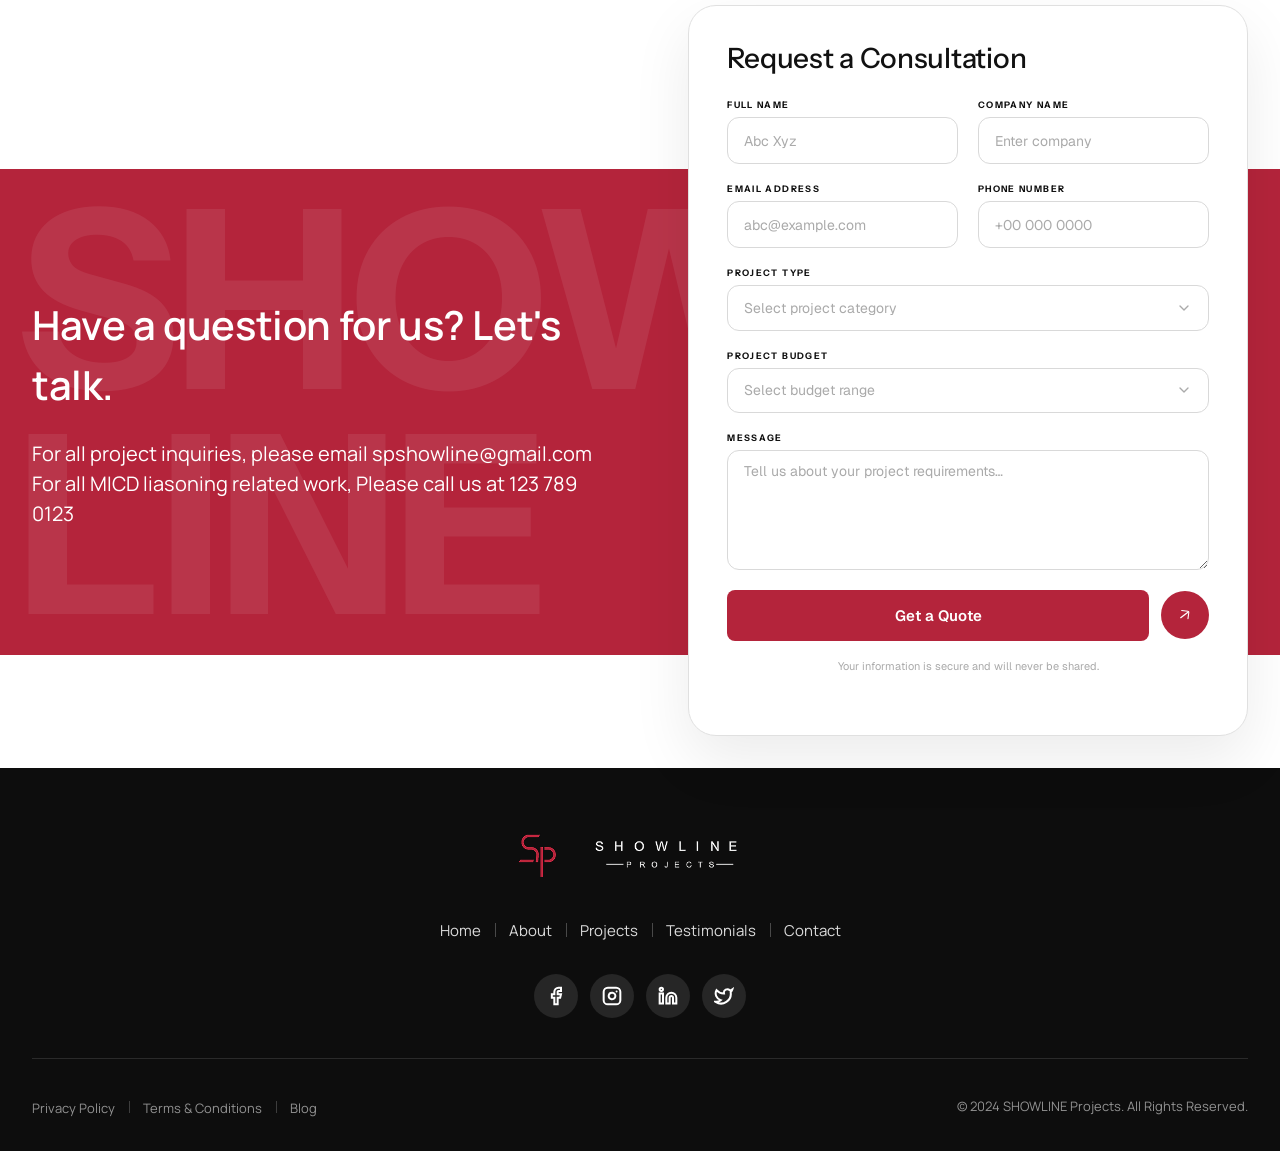
==== commit 601e28ef: "Update hero images and styles for About Us and Terms & Conditions pages; replace JPG with WEBP forma" ====
--- a/about-us.html
+++ b/about-us.html
@@ -76,7 +76,7 @@
         <!-- ============================ HERO ============================ -->
         <section class="hero red-block" aria-labelledby="hero-title">
             <div class="hero__frame">
-                <img class="hero__bg" src="images/about-us/hero-section-bg.jpg" alt="" aria-hidden="true">
+                <img class="hero__bg" src="images/about-us/hero-section-bg.webp" alt="" aria-hidden="true">
                 <img class="hero__overlay" src="images/about-us/hero-section-overlay.png" alt="" aria-hidden="true">
                 <div class="hero__content">
                     <h1 id="hero-title" class="hero__title" data-aos="fade-up">About Us</h1>
--- a/css/about-us.css
+++ b/css/about-us.css
@@ -95,7 +95,7 @@
 .intro__title {
     color: var(--color-white);
     font-family: var(--font-heading);
-    font-size: 4.875rem;   /* 78px */
+    font-size: var(--fs-h1);   /* match the "About Us" hero title (same clamp) */
     font-weight: 400;      /* "Projects" */
     line-height: 1;
 }
@@ -141,20 +141,29 @@
 
 .identity__grid {
     display: grid;
-    grid-template-columns: 1fr 1fr;
-    gap: clamp(2rem, 5vw, 4rem);
-    max-width: 1040px;
+    /* Both columns widened so the left (Vision) wraps to 4 lines and the right (Mission)
+       caps at ~6 lines. The gap is small because each pillar hugs its outer edge (big
+       empty middle), so a narrow gap frees width for the copy without a visible change.
+       Restacks to one column at <=768px, so mobile is unaffected by these desktop widths. */
+    grid-template-columns: 1.09fr 1fr;
+    gap: 2rem;
+    max-width: 1380px;
     margin-inline: auto;
 }
 
 .pillar {
     max-width: 460px;
+}
+
+.pillar--left {
+    max-width: 700px;   /* wider so Vision wraps to 4 lines; -> 100% on mobile */
 }
 
 .pillar--right {
     margin-top: 4.5rem;
     margin-left: auto;
     text-align: right;
+    max-width: 650px;   /* sized so Mission caps at ~6 lines; -> 100% on mobile */
 }
 
 .pillar__title {
@@ -233,7 +242,8 @@
 }
 
 .pillar--right p {
-    font-size: 1.75rem;    /* 28px */
+    font-size: 1.5rem;     /* 24px — trimmed so the Mission copy pulls up to 5 lines */
+    line-height: 1.55;
 }
 
 /* ===================== WHO WE ARE ===================== */
@@ -719,24 +729,29 @@
     }
 }
 
-@media (max-width: 992px) {
-    /* Vision & Mission stack, but keep the mirrored alignment (Mission right) */
+@media (max-width: 1024px) {
+    /* Vision & Mission -> single-column stack (mirrored right-alignment kept).
+       Raised from 768px so the wide two-column copy doesn't get cramped on tablets. */
+    .identity__grid {
+        grid-template-columns: 1fr;
+        gap: 3rem;
+    }
+
+    .pillar,
     .pillar--right {
-        margin-top: 3rem;
-    }
-
-    .pillar--right .pillar__title > span:last-child {
-        display: none;
-    }
-
+        max-width: 100%;
+        margin-top: 0;
+        margin-left: 0;
+    }
+
+    /* Hide the connector line+dot markers once stacked */
+    .pillar--right .pillar__title > span:last-child,
     .pillar--left .pillar__title > span:first-child {
         display: none;
     }
-
-    .identity__grid {
-        gap: 3rem;
-    }
-
+}
+
+@media (max-width: 992px) {
     /* Leadership -> 2 columns */
     .leadership__grid {
         grid-template-columns: repeat(2, 1fr);
@@ -946,7 +961,7 @@
     }
 
     .intro__title {
-        font-size: 3.25rem;   /* 52px */
+        font-size: 2.25rem;   /* match the "About Us" hero title on mobile */
     }
 
     .intro__text {
@@ -954,20 +969,10 @@
         line-height: 1.7;
     }
 
-    /* Vision & Mission -> single column stack */
+    /* Vision & Mission gap tightens on phones (the stack itself is set at 1024px) */
     .identity__grid {
-        grid-template-columns: 1fr;
         gap: 2.5rem;
     }
-
-    .pillar,
-    .pillar--right {
-        max-width: 100%;
-        margin-top: 0;
-        margin-left: 0;
-    }
-
-    /* Right pillar keeps its right-aligned (mirrored) look even when stacked */
 
     /* Scale the large headings down for narrow screens */
     .identity__eyebrow {
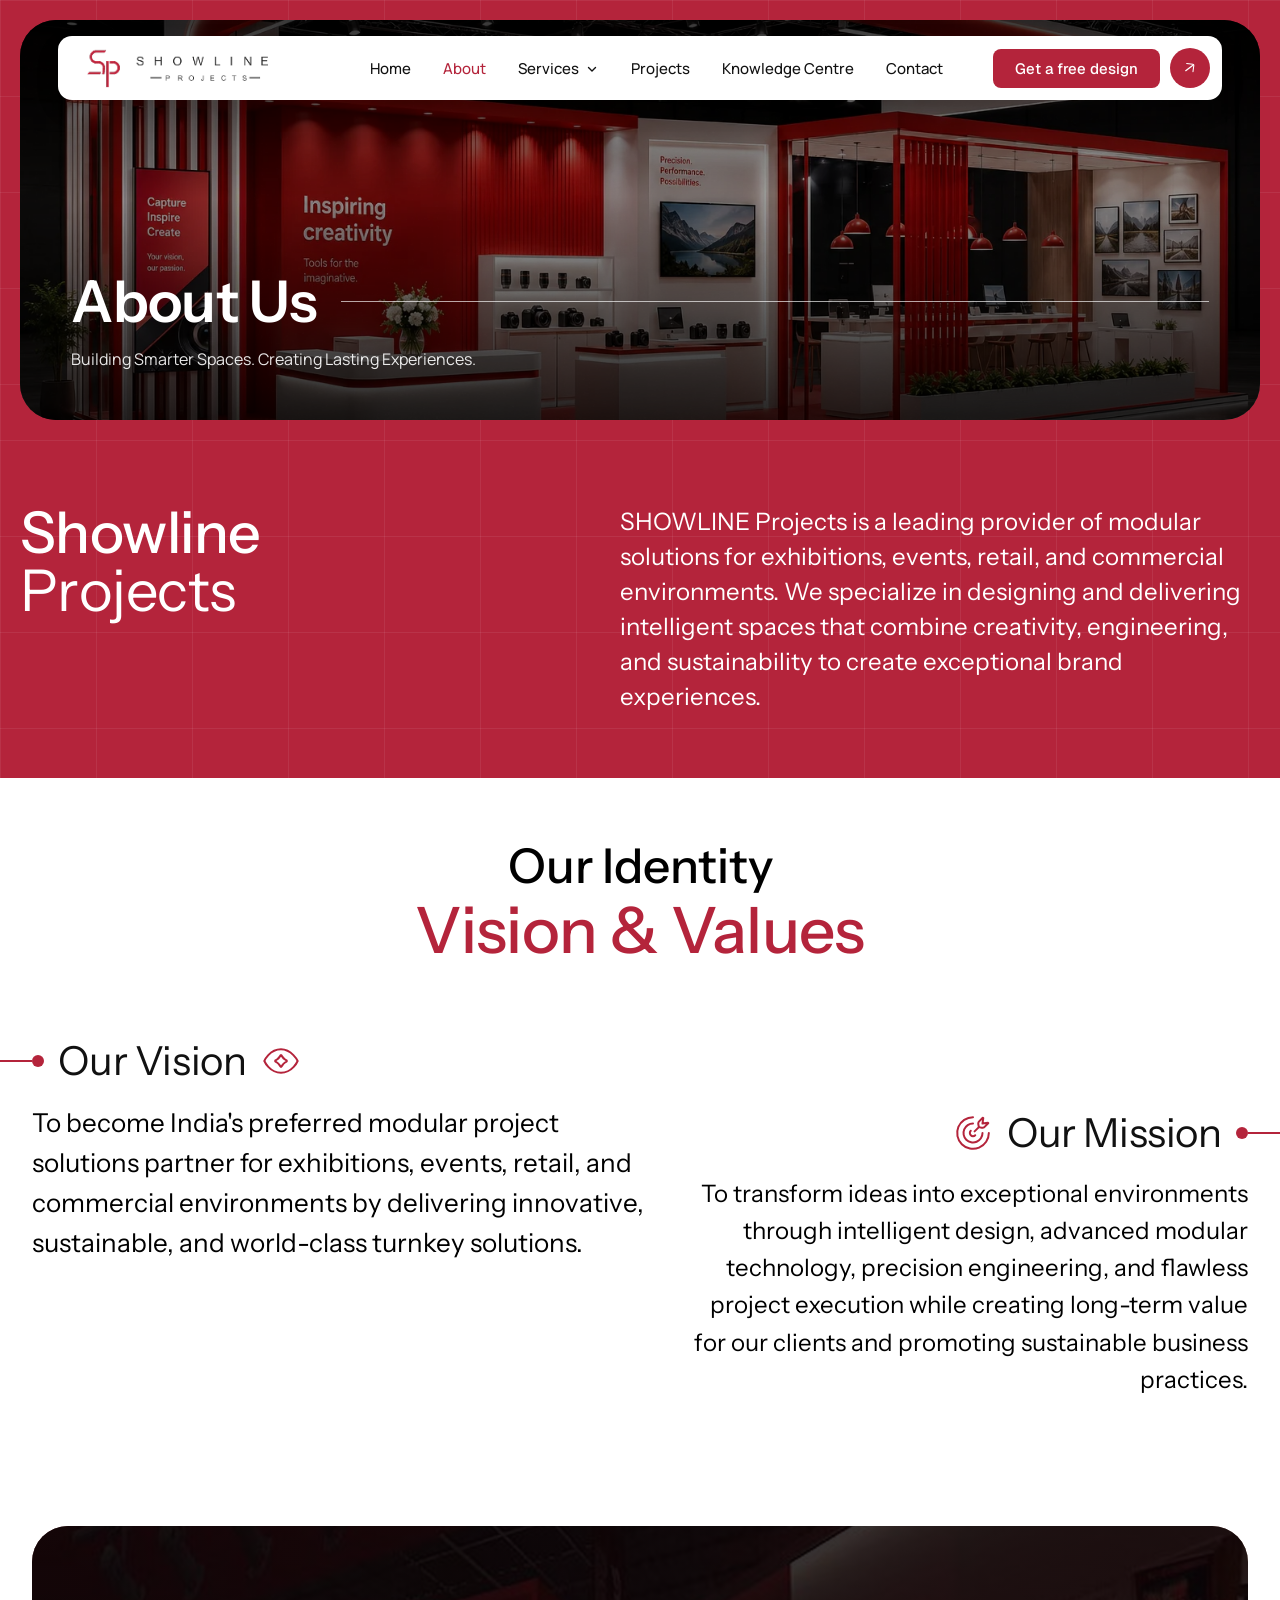
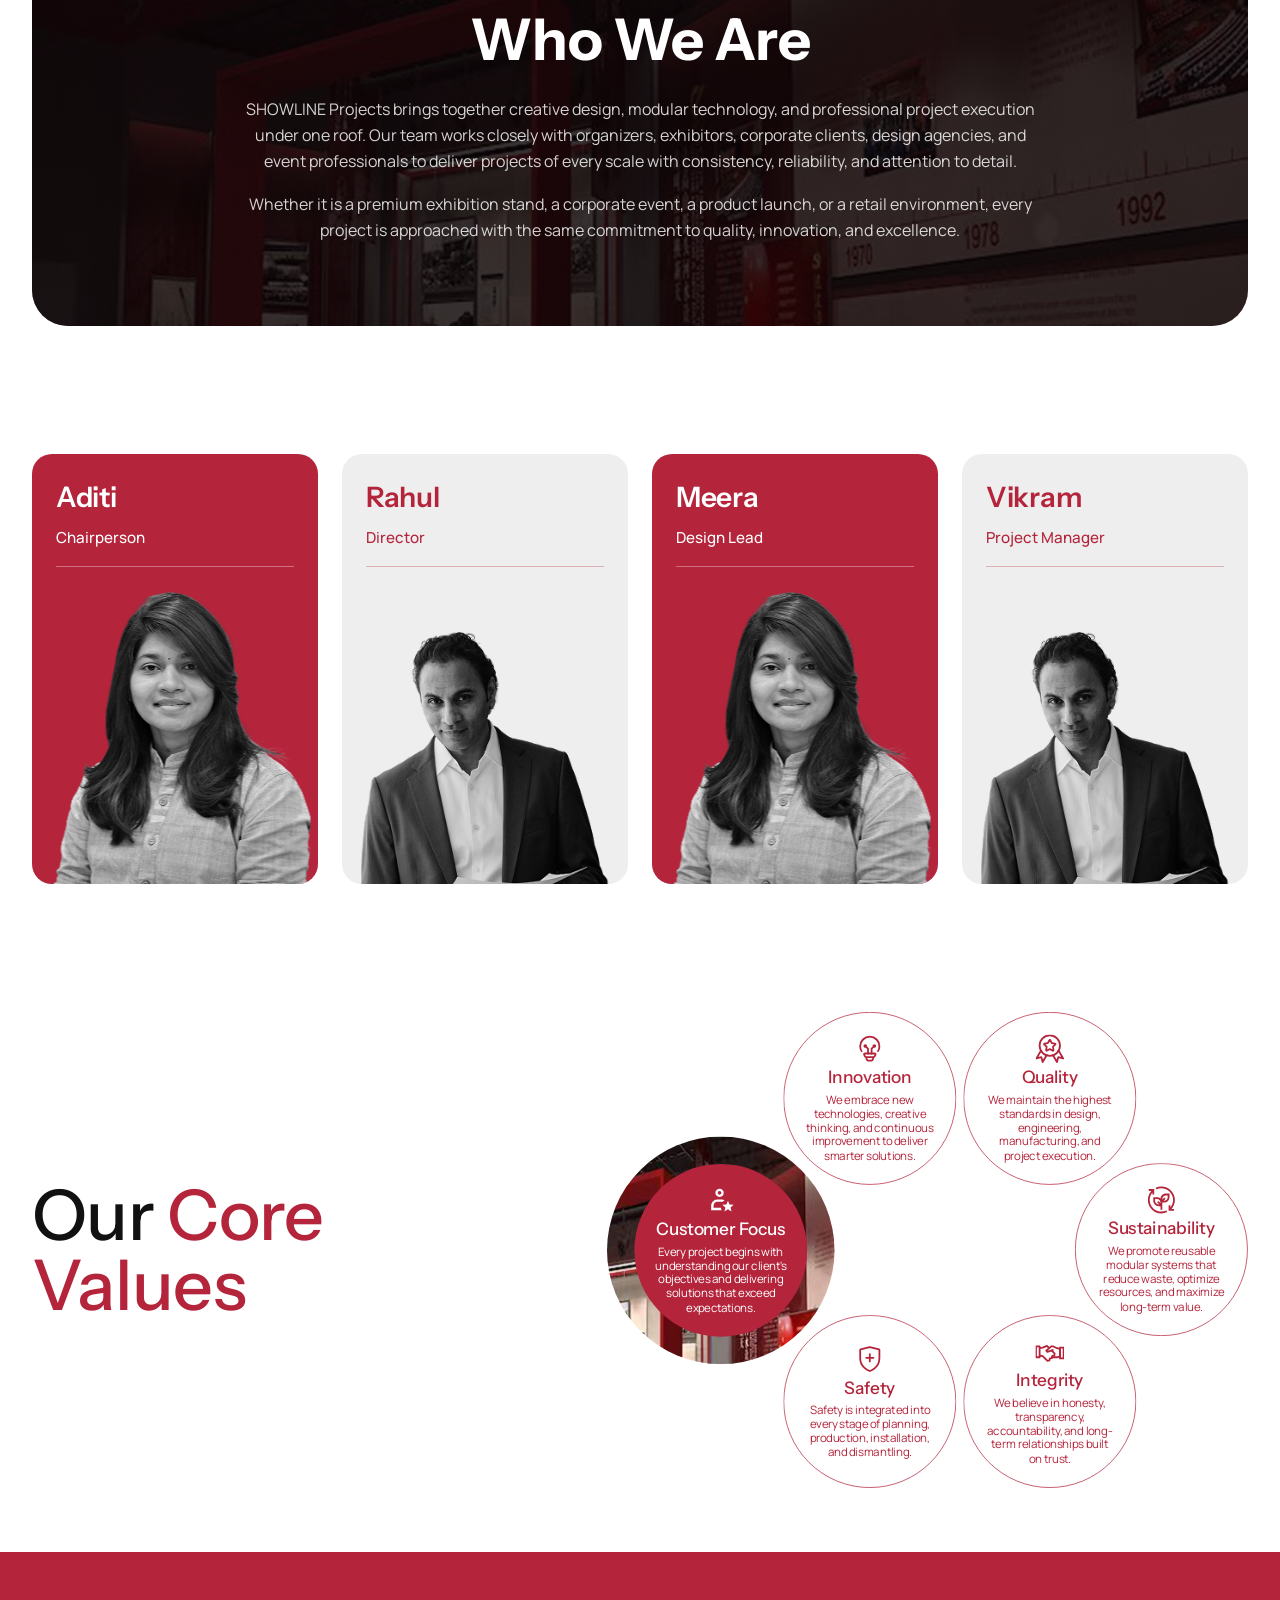
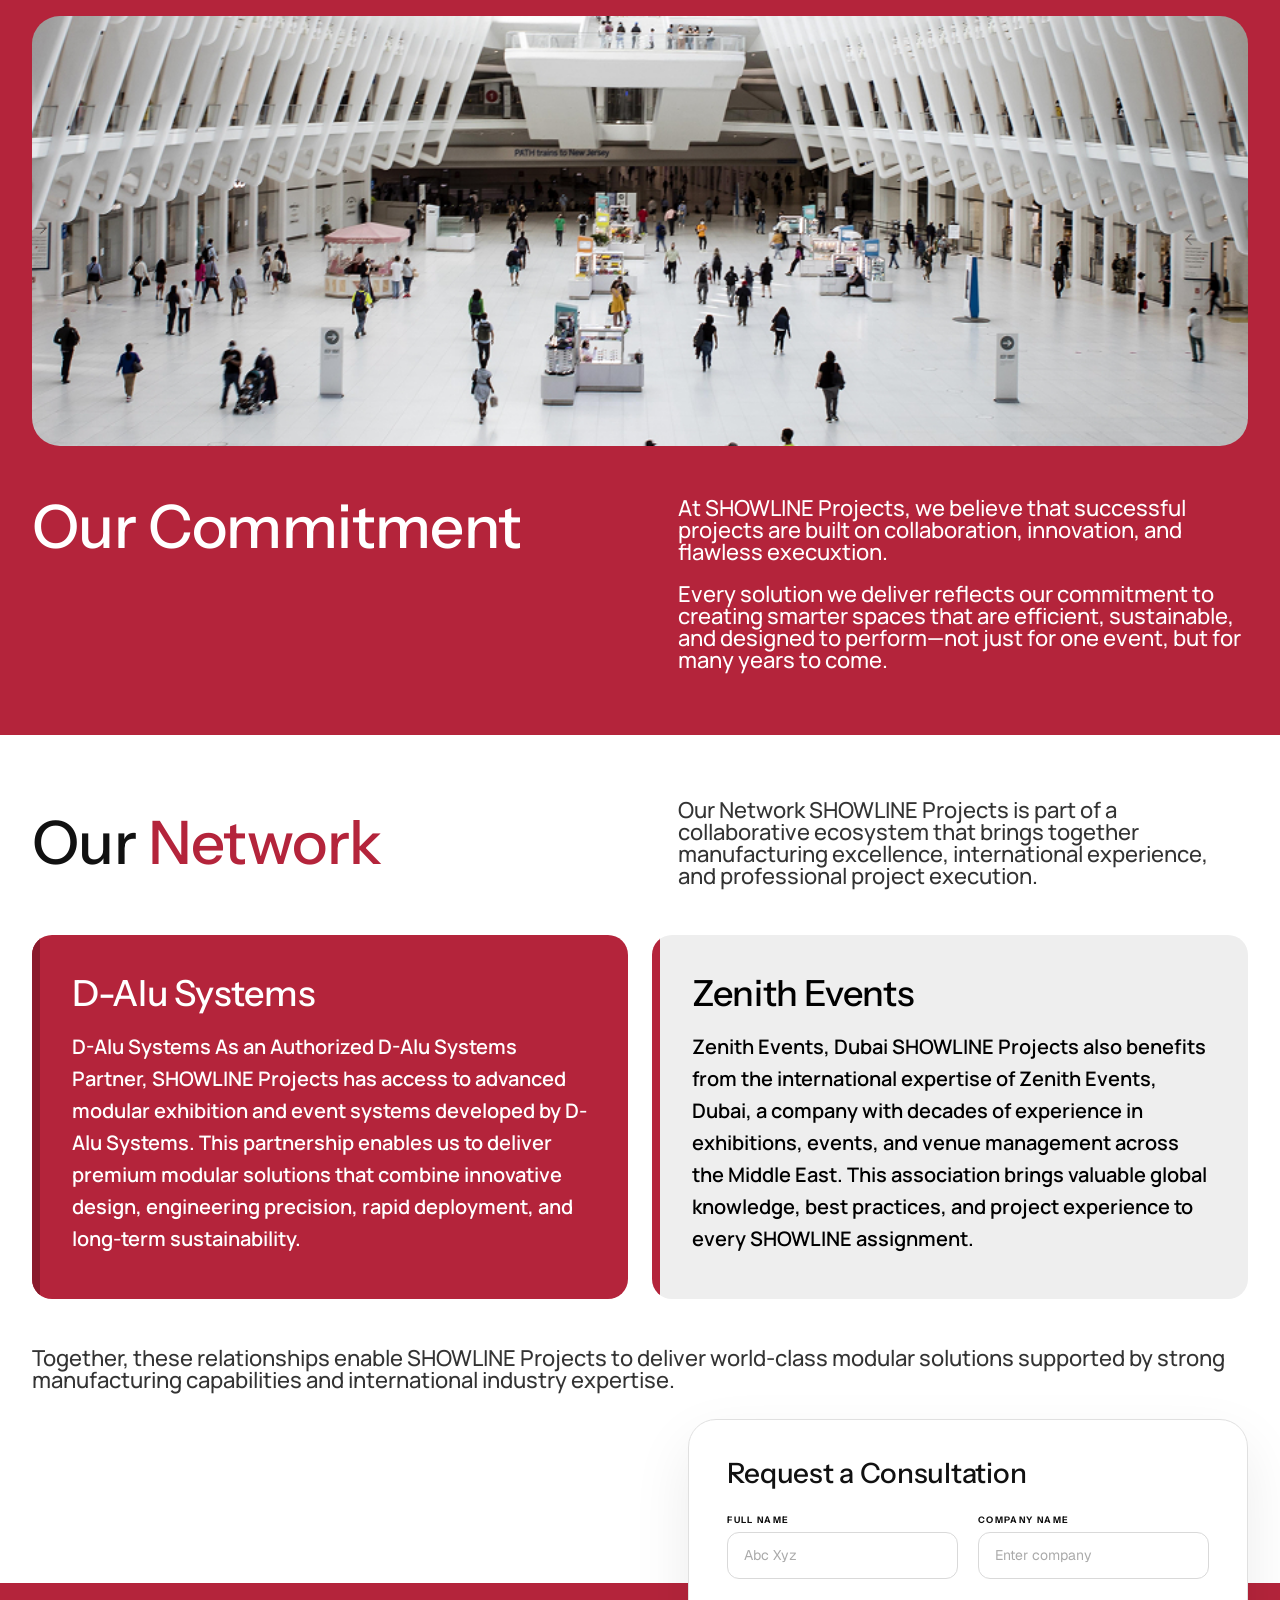
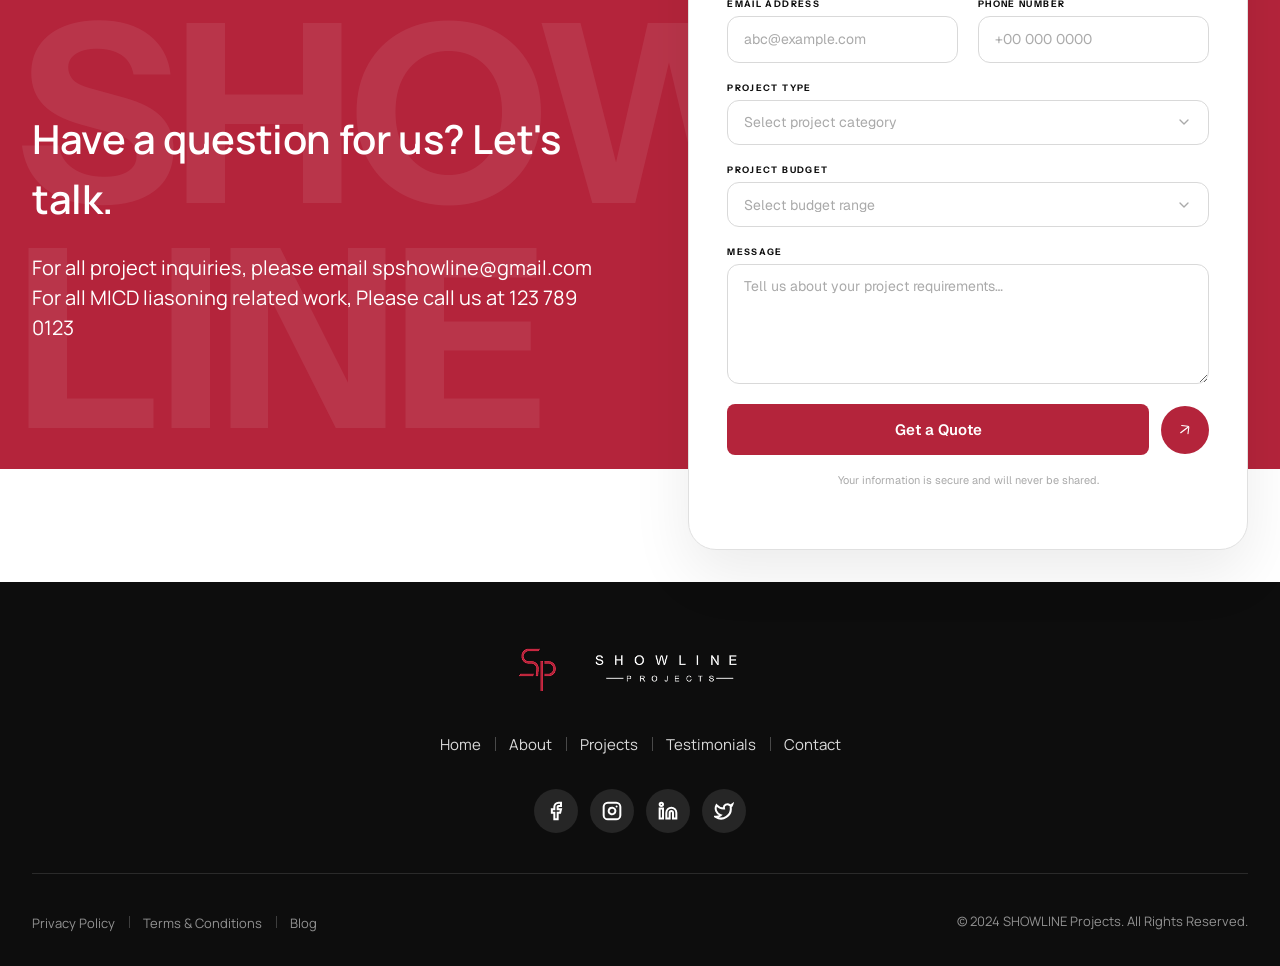
==== commit 0a9ebc55: "Update text color for pillar titles to black for improved readability" ====
--- a/about-us.html
+++ b/about-us.html
@@ -87,7 +87,7 @@
         </section>
 
         <!-- ===================== SHOWLINE PROJECTS INTRO ===================== -->
-        <section class="intro red-block" aria-labelledby="intro-title">
+        <section class="intro red-block section" aria-labelledby="intro-title">
             <div class="container-full intro__inner">
                 <h2 id="intro-title" class="intro__title" data-aos="fade-up"><span>Showline</span><br>Projects</h2>
                 <p class="intro__text" data-aos="fade-up" data-aos-delay="150">
@@ -141,7 +141,7 @@
         </section>
 
         <!-- ===================== WHO WE ARE ===================== -->
-        <section class="whoweare section--tight" aria-labelledby="who-title">
+        <section class="whoweare section" aria-labelledby="who-title">
             <div class="container">
                 <div class="whoweare__frame" data-aos="fade-up">
                     <img class="whoweare__bg" src="images/about-us/hero-section-bg.jpg" alt="" aria-hidden="true">
@@ -160,7 +160,7 @@
         </section>
 
         <!-- ===================== LEADERSHIP ===================== -->
-        <section class="leadership section--tight" aria-label="Leadership team">
+        <section class="leadership section" aria-label="Leadership team">
             <div class="container">
                 <p class="leadership__eyebrow eyebrow text-center hide-desktop" data-aos="fade-up">The Experts</p>
                 <h2 class="leadership__title text-center hide-desktop" data-aos="fade-up">Meet Our Team</h2>
@@ -273,7 +273,7 @@
         </section>
 
         <!-- ===================== COMMITMENT ===================== -->
-        <section class="commitment red-block" aria-labelledby="commit-title">
+        <section class="commitment red-block section" aria-labelledby="commit-title">
             <div class="container commitment__inner">
                 <img class="commitment__image" src="images/about-us/our-commitment.jpg"
                     alt="A large, light-filled transit hall busy with people." data-aos="fade-right">
--- a/css/about-us.css
+++ b/css/about-us.css
@@ -81,7 +81,6 @@
 
 /* ===================== SHOWLINE INTRO ===================== */
 .intro {
-    padding-block: clamp(3rem, 6vw, 5.5rem);
 }
 
 .intro__inner {
@@ -234,7 +233,7 @@
     font-family: var(--font-heading);
     font-weight: 400;
     line-height: 40px;
-    color: var(--color-body);
+    color: #000000;
 }
 
 .pillar--left p {
@@ -491,7 +490,6 @@
 
 /* ===================== COMMITMENT ===================== */
 .commitment {
-    padding-block: clamp(3rem, 5vw, 4.5rem);
 }
 
 .commitment__image {
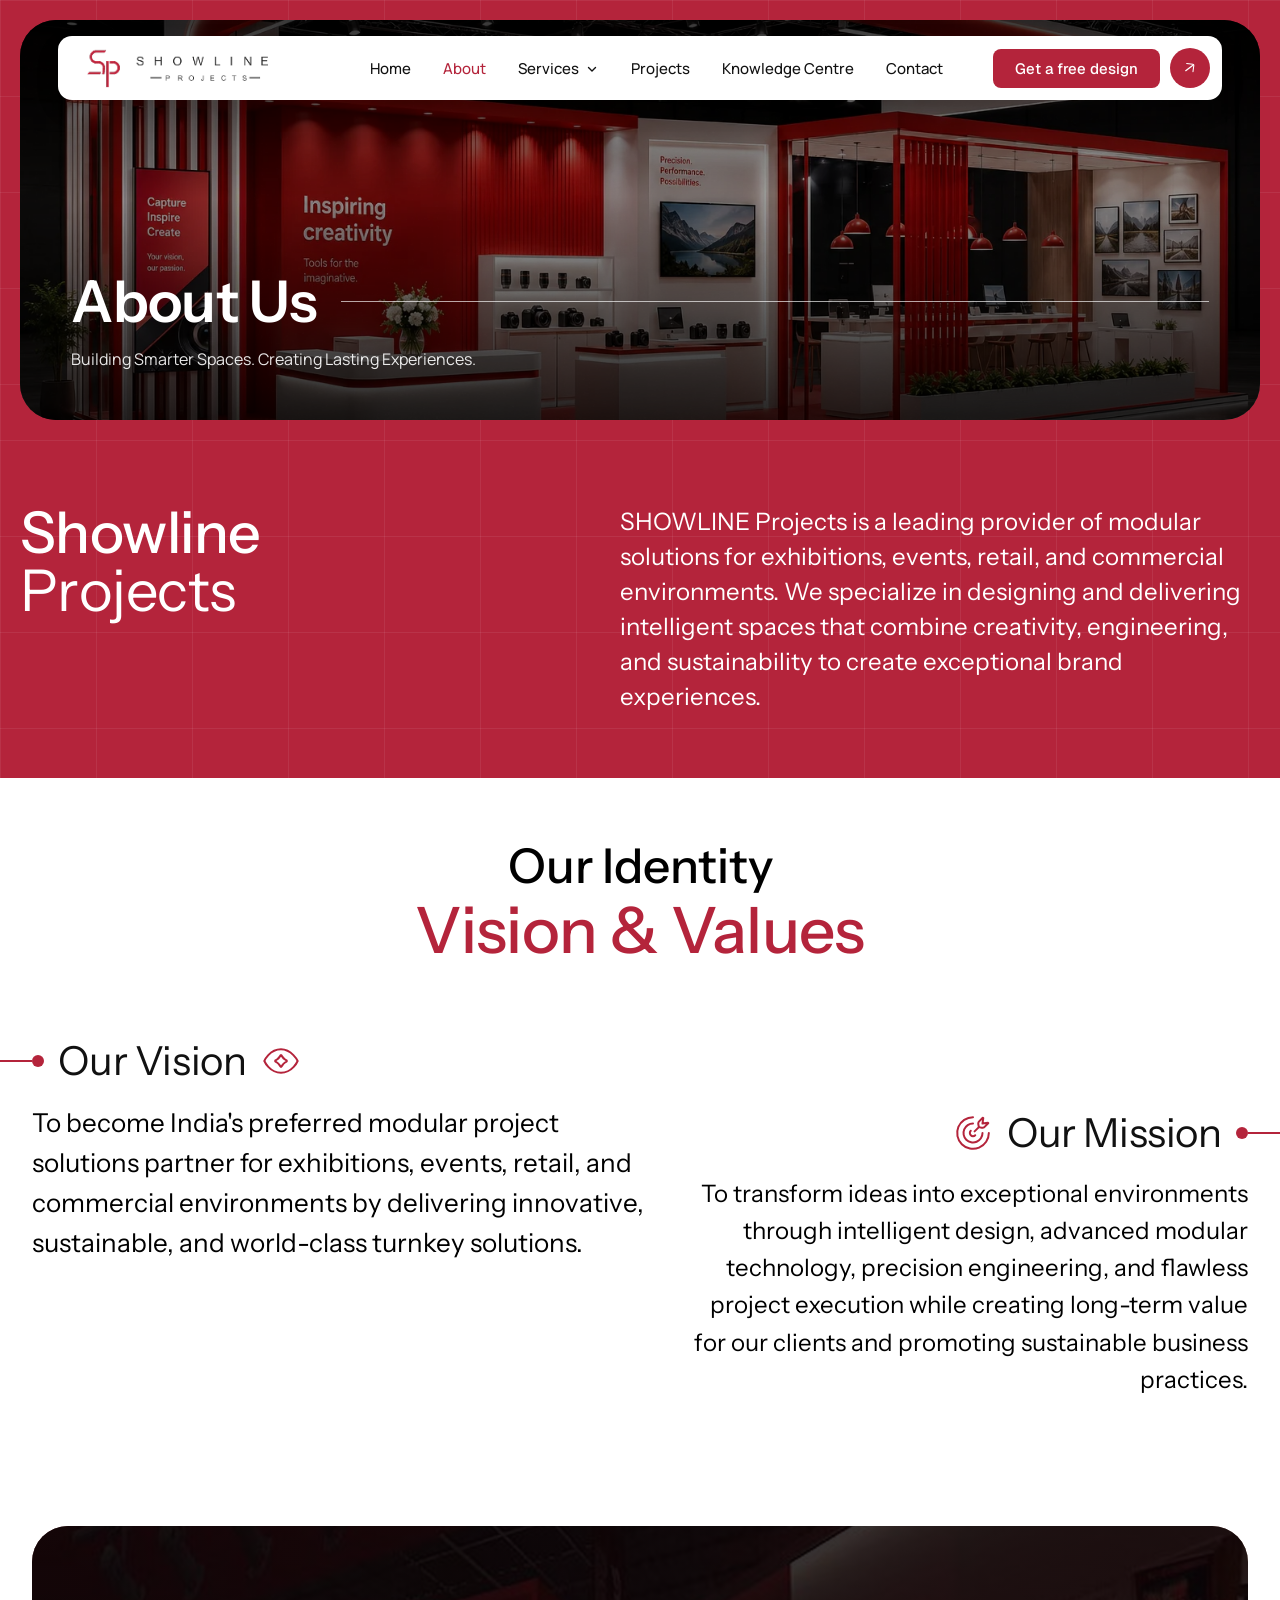
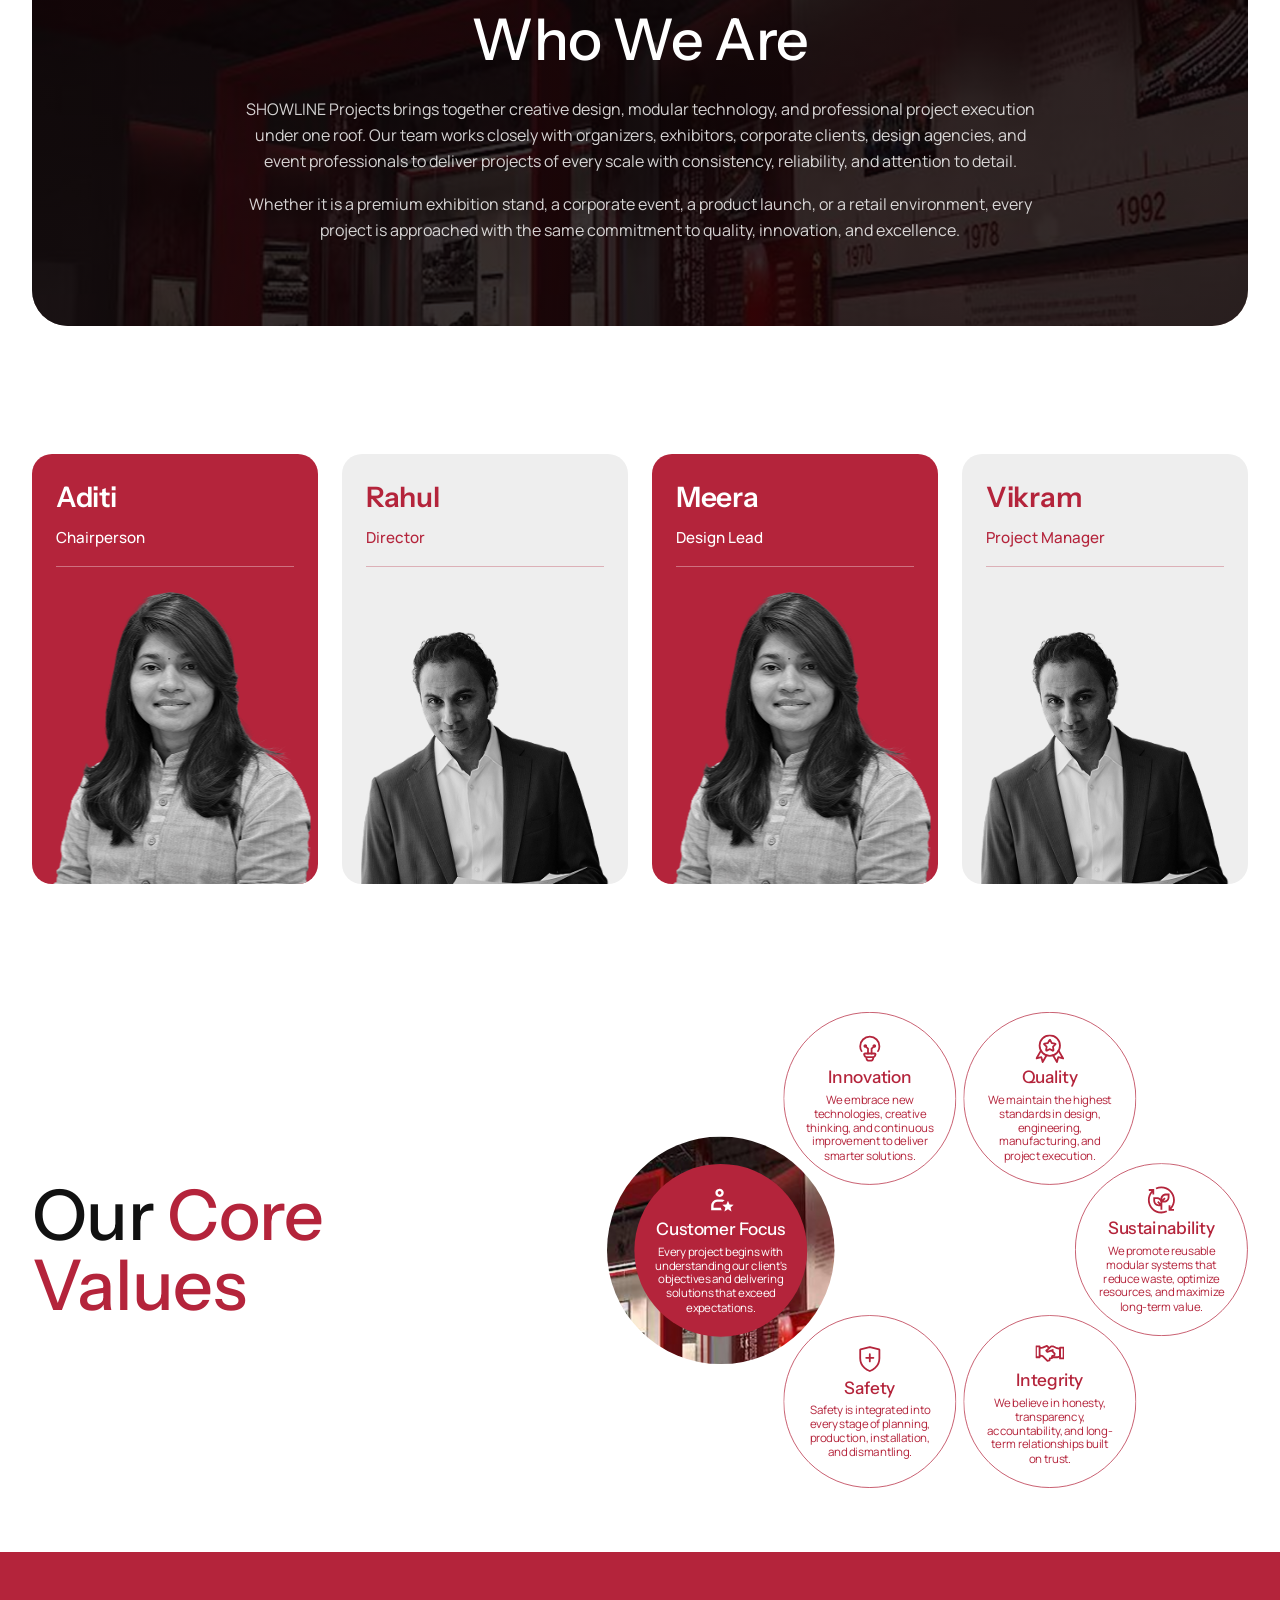
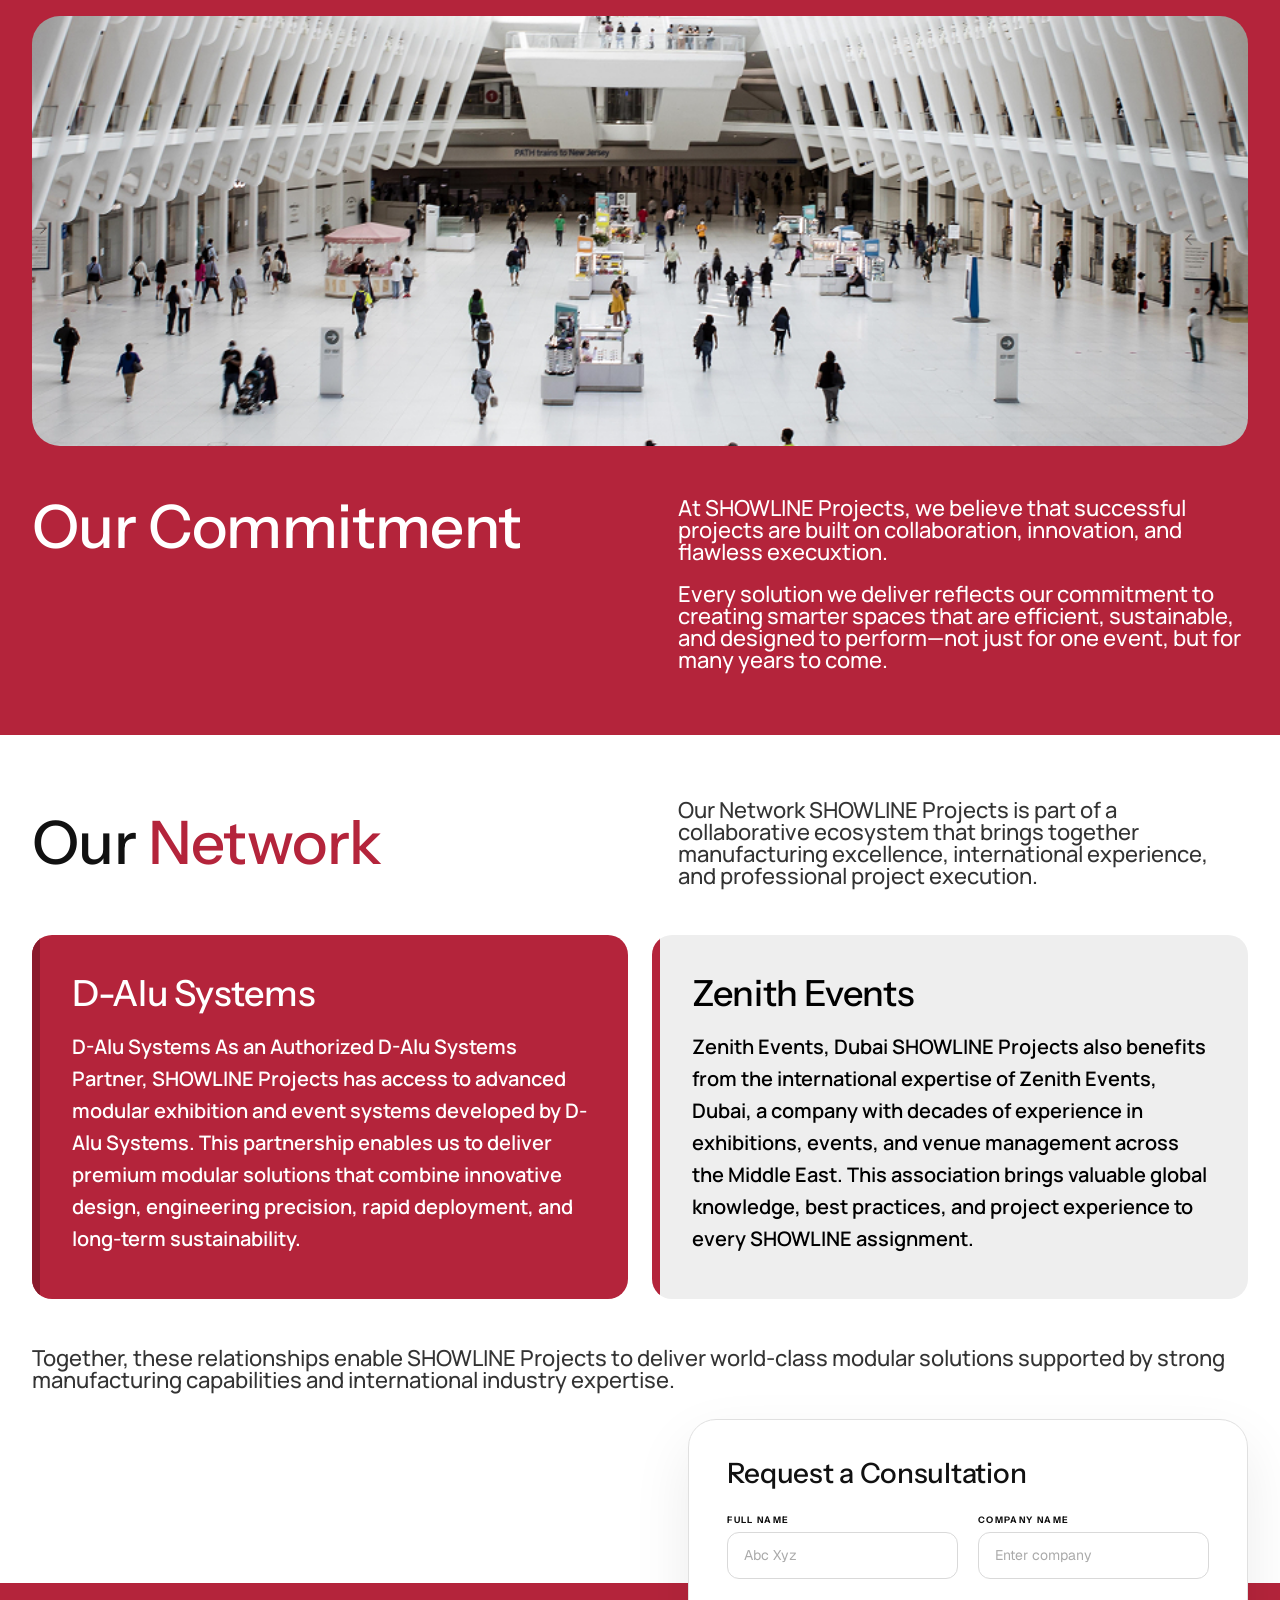
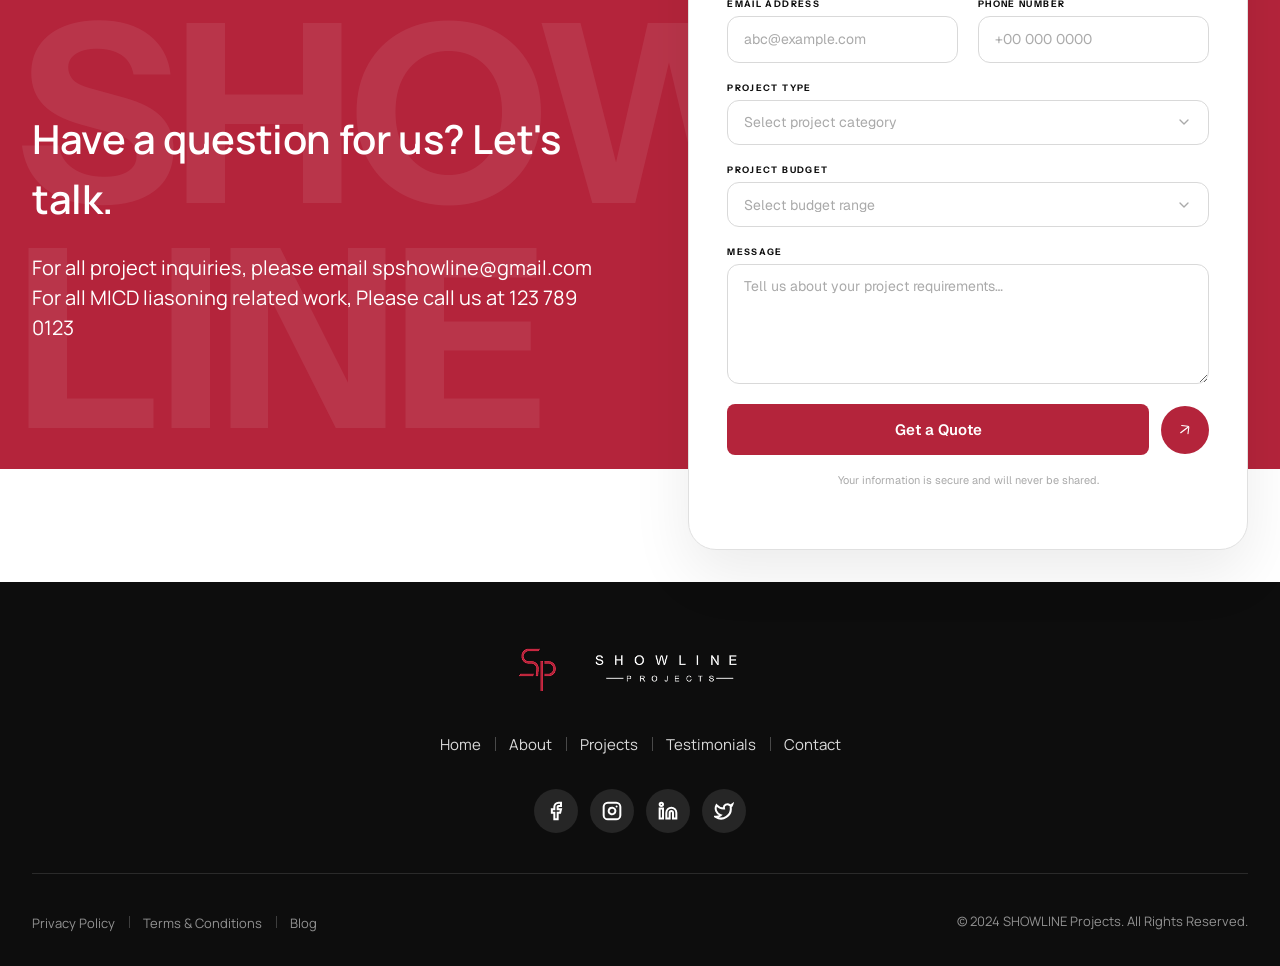
==== commit 1b3af556: "Update About Us section styles for improved text layout and consistency" ====
--- a/about-us.html
+++ b/about-us.html
@@ -89,7 +89,7 @@
         <!-- ===================== SHOWLINE PROJECTS INTRO ===================== -->
         <section class="intro red-block section" aria-labelledby="intro-title">
             <div class="container-full intro__inner">
-                <h2 id="intro-title" class="intro__title" data-aos="fade-up"><span>Showline</span><br>Projects</h2>
+                <h2 id="intro-title" class="intro__title" data-aos="fade-up"><span>Showline</span> <br>Projects</h2>
                 <p class="intro__text" data-aos="fade-up" data-aos-delay="150">
                     SHOWLINE Projects is a leading provider of modular solutions for exhibitions, events,
                     retail, and commercial environments. We specialize in designing and delivering intelligent
@@ -162,8 +162,6 @@
         <!-- ===================== LEADERSHIP ===================== -->
         <section class="leadership section" aria-label="Leadership team">
             <div class="container">
-                <p class="leadership__eyebrow eyebrow text-center hide-desktop" data-aos="fade-up">The Experts</p>
-                <h2 class="leadership__title text-center hide-desktop" data-aos="fade-up">Meet Our Team</h2>
                 <ul class="leadership__grid">
                     <li class="profile-card" data-aos="fade-up" data-aos-delay="0">
                         <div class="profile-card__text">
@@ -273,7 +271,7 @@
         </section>
 
         <!-- ===================== COMMITMENT ===================== -->
-        <section class="commitment red-block section" aria-labelledby="commit-title">
+        <section class="commitment  red-block section" aria-labelledby="commit-title">
             <div class="container commitment__inner">
                 <img class="commitment__image" src="images/about-us/our-commitment.jpg"
                     alt="A large, light-filled transit hall busy with people." data-aos="fade-right">
--- a/css/about-us.css
+++ b/css/about-us.css
@@ -285,7 +285,7 @@
 .whoweare__title {
     color: var(--color-white);
     font-size: var(--fs-h1);
-    font-weight: 700;
+    font-weight: 500;
     margin-bottom: 1.5rem;
 }
 
@@ -959,7 +959,12 @@
     }
 
     .intro__title {
-        font-size: 2.25rem;   /* match the "About Us" hero title on mobile */
+        font-size: 2.25rem;   /* same as the "About Us" hero title on mobile */
+    }
+
+    /* hide the hard line-break — space in the HTML keeps the two words apart */
+    .intro__title br {
+        display: none;
     }
 
     .intro__text {
